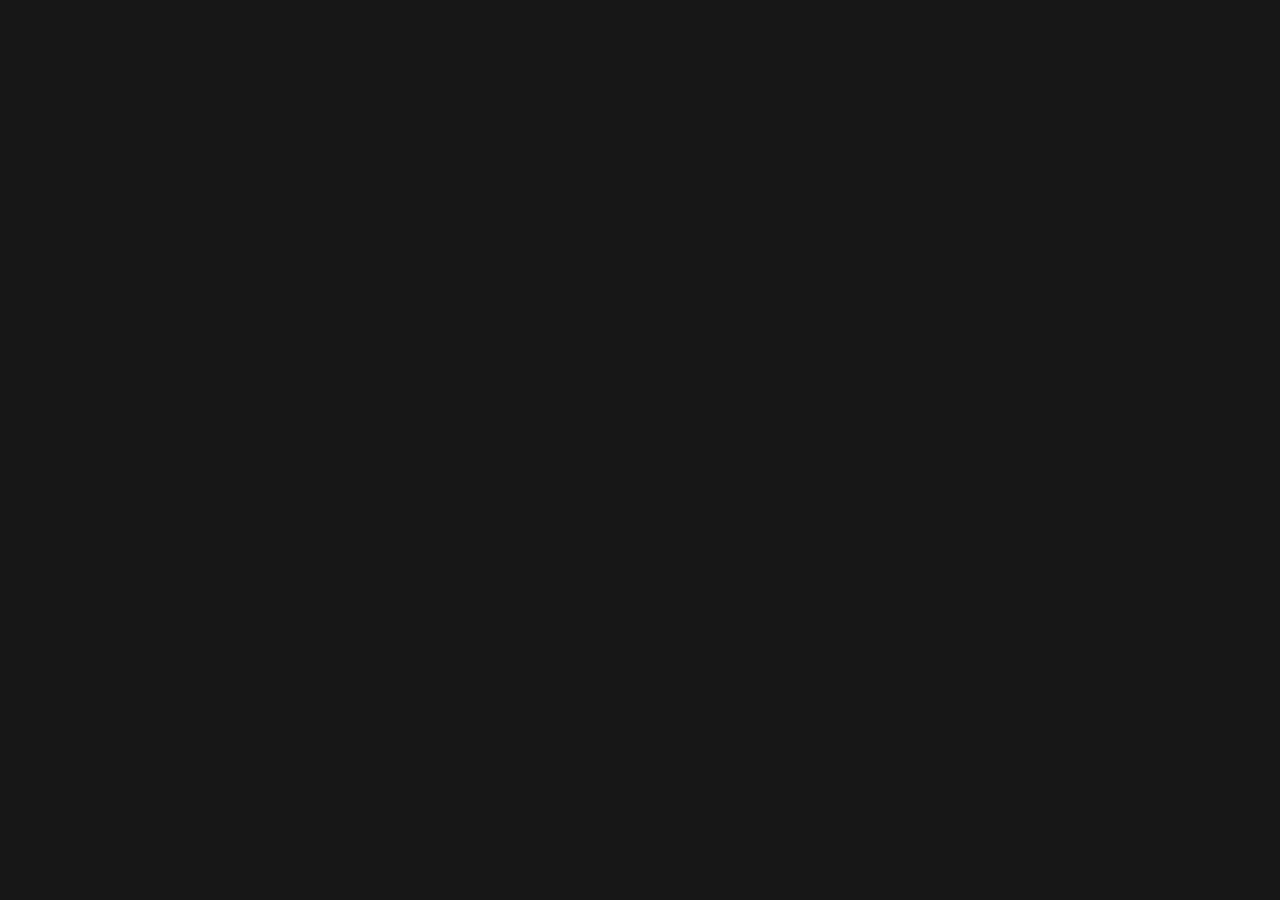
==== Ejercicio1/index.html @ 71c6f37f "Inicializacion del proyecto - Agregando el archivo icono de la pagina" ====
<!DOCTYPE html>
<html lang="en">
<head>
    <meta charset="UTF-8">
    <meta http-equiv="X-UA-Compatible" content="IE=edge">
    <meta name="viewport" content="width=device-width, initial-scale=1.0">
    <link rel="stylesheet" href="styles.css">
    <title>Leonardo-Pagina1</title>
</head>
<body>
    
</body>
</html>
---- Ejercicio1/styles.css ----
* {
    padding: 0;
    margin: 0;
}

body {
    background-color: #171717;
}
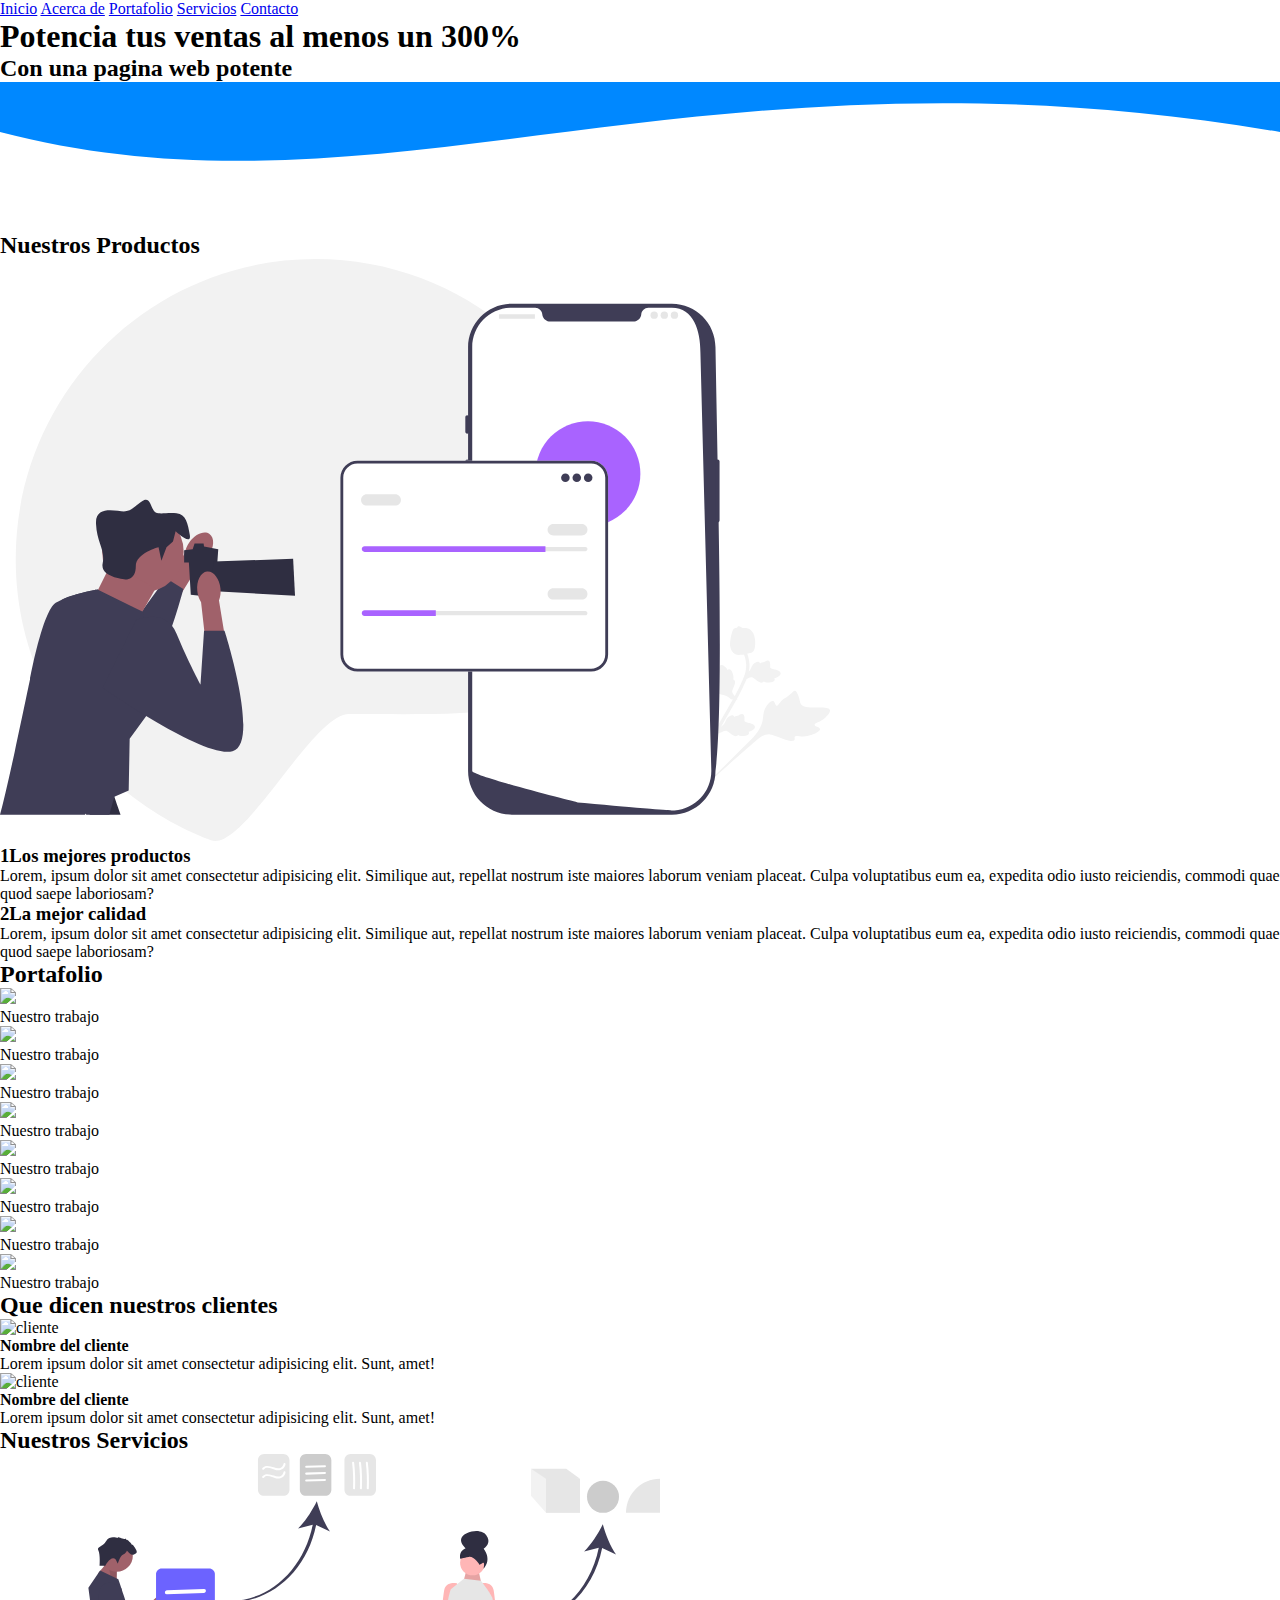
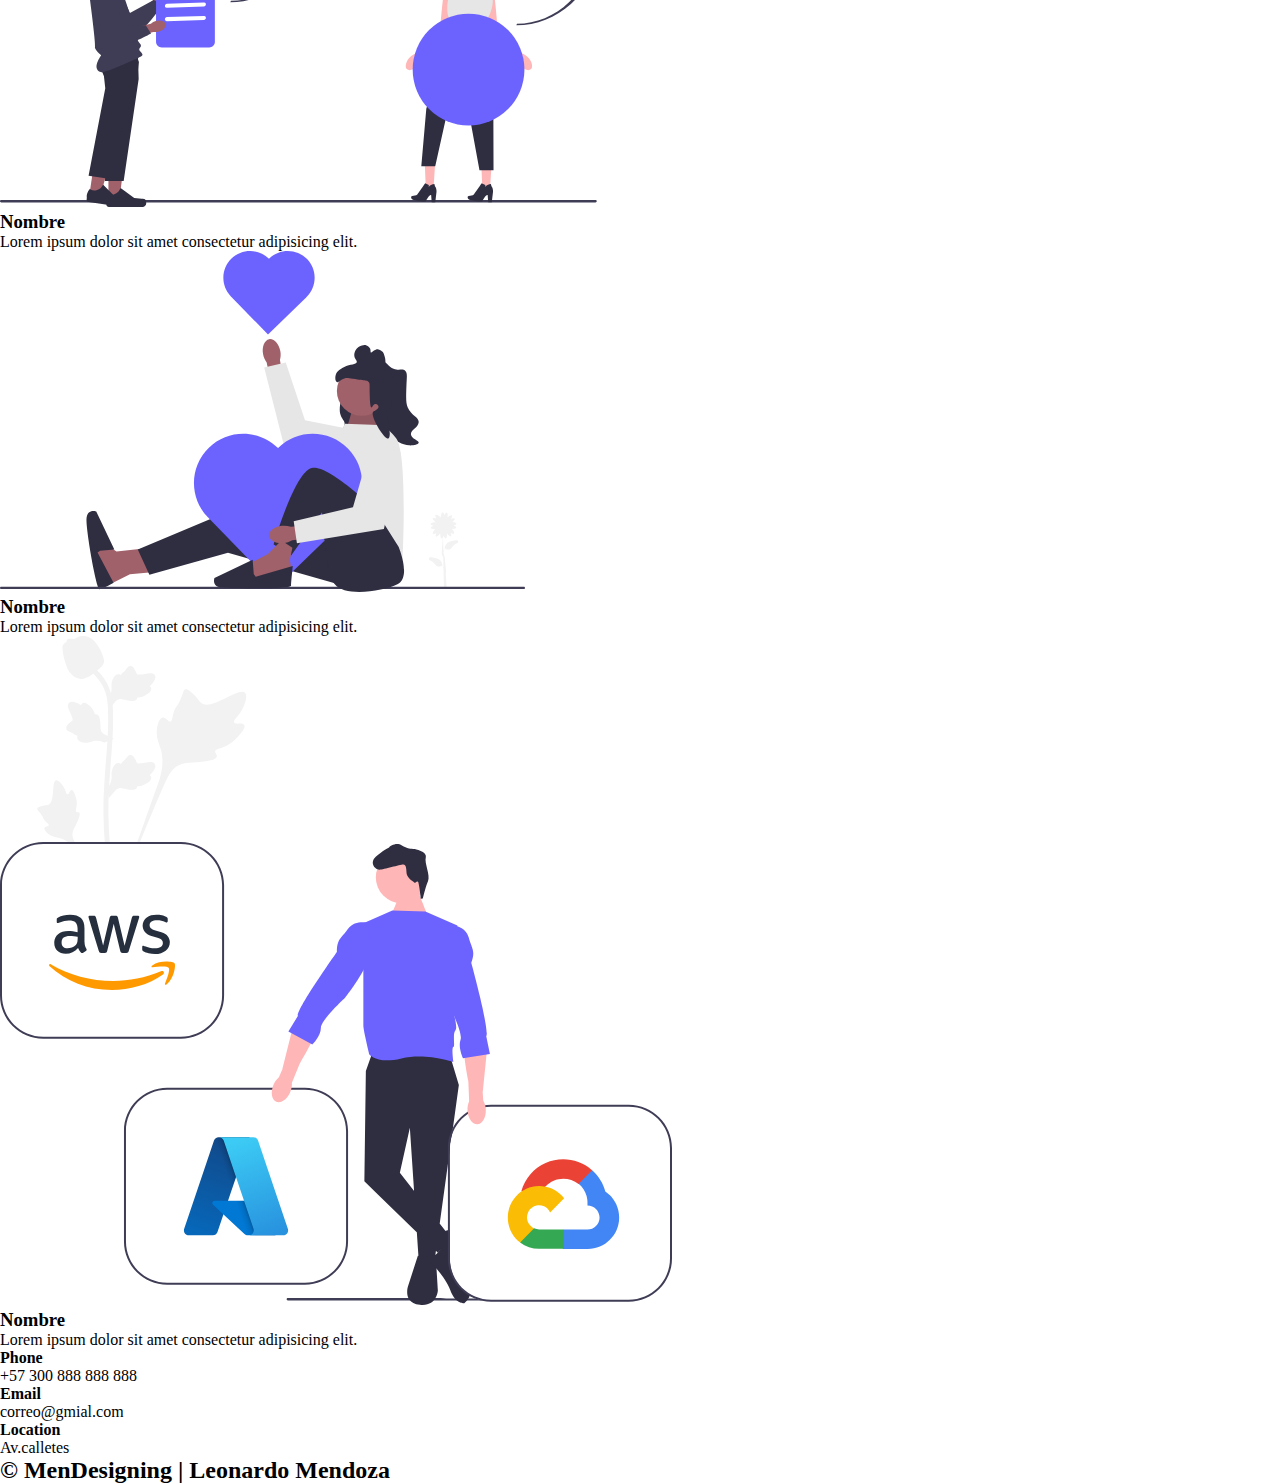
==== commit fdd57141: "Terminado 1 de el html" ====
--- a/Ejercicio1/index.html
+++ b/Ejercicio1/index.html
@@ -1,13 +1,208 @@
 <!DOCTYPE html>
-<html lang="en">
+<html lang="es">
+
 <head>
     <meta charset="UTF-8">
     <meta http-equiv="X-UA-Compatible" content="IE=edge">
     <meta name="viewport" content="width=device-width, initial-scale=1.0">
+    <script src="https://kit.fontawesome.com/8139b6debe.js" crossorigin="anonymous"></script>
+    <link rel="shortcut icon" href="iconoPagina.ico" type="image/x-icon">
     <link rel="stylesheet" href="styles.css">
     <title>Leonardo-Pagina1</title>
 </head>
+
 <body>
-    
+
+    <header>
+
+        <nav class="navbar">
+            <a href="#">Inicio</a>
+            <a href="#">Acerca de</a>
+            <a href="#">Portafolio</a>
+            <a href="#">Servicios</a>
+            <a href="#">Contacto</a>
+        </nav>
+
+        <section class="textos-header">
+            <h1>Potencia tus ventas al menos un 300%</h1>
+            <h2>Con una pagina web potente</h2>
+        </section>
+
+        <div style="height: 150px; overflow: hidden;"><svg viewBox="0 0 500 150" preserveAspectRatio="none"
+                style="height: 100%; width: 100%;">
+                <path d="M0.00,49.98 C149.99,150.00 271.49,-49.98 500.00,49.98 L500.00,0.00 L0.00,0.00 Z"
+                    style="stroke: none; fill: #08f;"></path>
+            </svg></div>
+
+    </header>
+
+    <main>
+
+        <section class="contenedor sobre-nosotros">
+
+            <h2 class="titulo">Nuestros Productos</h2>
+
+            <div class="sobre-nosotros">
+                <img class="imagen-about-us" src="img/aboutus1.svg" alt="About us">
+
+                <div class="contenido-textos">
+                    <h3><span>1</span>Los mejores productos</h3>
+                    <p>Lorem, ipsum dolor sit amet consectetur adipisicing elit. Similique aut, repellat nostrum iste
+                        maiores laborum veniam placeat. Culpa voluptatibus eum ea, expedita odio iusto reiciendis,
+                        commodi quae quod saepe laboriosam?</p>
+
+                    <h3><span>2</span>La mejor calidad</h3>
+                    <p>Lorem, ipsum dolor sit amet consectetur adipisicing elit. Similique aut, repellat nostrum iste
+                        maiores laborum veniam placeat. Culpa voluptatibus eum ea, expedita odio iusto reiciendis,
+                        commodi quae quod saepe laboriosam?</p>
+                </div>
+            </div>
+
+        </section>
+
+        <section class="portafolio">
+            <div class="contenedor">
+                <h2 class="titulo">Portafolio</h2>
+                <div class="galeria-port">
+                    <img src="https://loremflickr.com/300/200/web?random=8" />
+                    <div class="hover-galeria">
+                        <i class="fa-duotone fa-radar"></i>
+                        <p>Nuestro trabajo</p>
+                    </div>
+                </div>
+
+                <div class="galeria-port">
+                    <img src="https://loremflickr.com/300/200/web?random=1" />
+                    <div class="hover-galeria">
+                        <i class="fa-duotone fa-radar"></i>
+                        <p>Nuestro trabajo</p>
+                    </div>
+                </div>
+
+                <div class="galeria-port">
+                    <img src="https://loremflickr.com/300/200/web?random=2" />
+                    <div class="hover-galeria">
+                        <i class="fa-duotone fa-radar"></i>
+                        <p>Nuestro trabajo</p>
+                    </div>
+                </div>
+
+                <div class="galeria-port">
+                    <img src="https://loremflickr.com/300/200/web?random=3" />
+                    <div class="hover-galeria">
+                        <i class="fa-duotone fa-radar"></i>
+                        <p>Nuestro trabajo</p>
+                    </div>
+                </div>
+
+                <div class="galeria-port">
+                    <img src="https://loremflickr.com/300/200/web?random=4" />
+                    <div class="hover-galeria">
+                        <i class="fa-duotone fa-radar"></i>
+                        <p>Nuestro trabajo</p>
+                    </div>
+                </div>
+
+                <div class="galeria-port">
+                    <img src="https://loremflickr.com/300/200/web?random=5" />
+                    <div class="hover-galeria">
+                        <i class="fa-duotone fa-radar"></i>
+                        <p>Nuestro trabajo</p>
+                    </div>
+                </div>
+
+                <div class="galeria-port">
+                    <img src="https://loremflickr.com/300/200/web?random=6" />
+                    <div class="hover-galeria">
+                        <i class="fa-duotone fa-radar"></i>
+                        <p>Nuestro trabajo</p>
+                    </div>
+                </div>
+
+                <div class="galeria-port">
+                    <img src="https://loremflickr.com/300/200/web?random=7" />
+                    <div class="hover-galeria">
+                        <i class="fa-duotone fa-radar"></i>
+                        <p>Nuestro trabajo</p>
+                    </div>
+
+                </div>
+            </div>
+        </section>
+
+        <section class="contenedor clientes">
+            <h2 class="titulo">Que dicen nuestros clientes</h2>
+            <div class="card">
+                <img src="https://loremflickr.com/150/150/female-face?random=1?lock=1" alt="cliente">
+                <div class="contenido-texto">
+                    <h4>Nombre del cliente</h4>
+                    <p>Lorem ipsum dolor sit amet consectetur adipisicing elit. Sunt, amet!</p>
+                </div>
+            </div>
+
+            <div class="card">
+                <img src="https://loremflickr.com/150/150/female-face?random=2?lock=2" alt="cliente">
+                <div class="contenido-texto">
+                    <h4>Nombre del cliente</h4>
+                    <p>Lorem ipsum dolor sit amet consectetur adipisicing elit. Sunt, amet!</p>
+                </div>
+            </div>
+        </section>
+
+        <section class="about-services">
+            <div class="contenedor">
+
+                <h2 class="titulo">Nuestros Servicios</h2>
+                <div class="servicio-cont">
+                    <div class="servicio ind">
+                        <img src="img/service1.svg" alt="Servicios">
+                        <h3>Nombre</h3>
+                        <p>Lorem ipsum dolor sit amet consectetur adipisicing elit.</p>
+                    </div>
+                </div>
+
+                <div class="servicio-cont">
+                    <div class="servicio ind">
+                        <img src="img/service2.svg" alt="Servicios">
+                        <h3>Nombre</h3>
+                        <p>Lorem ipsum dolor sit amet consectetur adipisicing elit.</p>
+                    </div>
+                </div>
+
+                <div class="servicio-cont">
+                    <div class="servicio ind">
+                        <img src="img/service3.svg" alt="Servicios">
+                        <h3>Nombre</h3>
+                        <p>Lorem ipsum dolor sit amet consectetur adipisicing elit.</p>
+                    </div>
+                </div>
+
+            </div>
+        </section>
+
+    </main>
+
+    <footer>
+        <div class="contenedor-footer">
+            <div class="content foo">
+                <h4>Phone</h4>
+                <p>+57 300 888 888 888</p>
+            </div>
+
+            <div class="content foo">
+                <h4>Email</h4>
+                <p>correo@gmial.com</p>
+            </div>
+
+            <div class="content foo">
+                <h4>Location</h4>
+                <p>Av.calletes</p>
+            </div>
+
+        </div>
+        <h2 class="titulo-final">&copy; MenDesigning | Leonardo Mendoza</h2>
+    </footer>
+
 </body>
+
 </html>--- a/Ejercicio1/styles.css
+++ b/Ejercicio1/styles.css
@@ -1,8 +1,4 @@
 * {
     padding: 0;
     margin: 0;
-}
-
-body {
-    background-color: #171717;
 }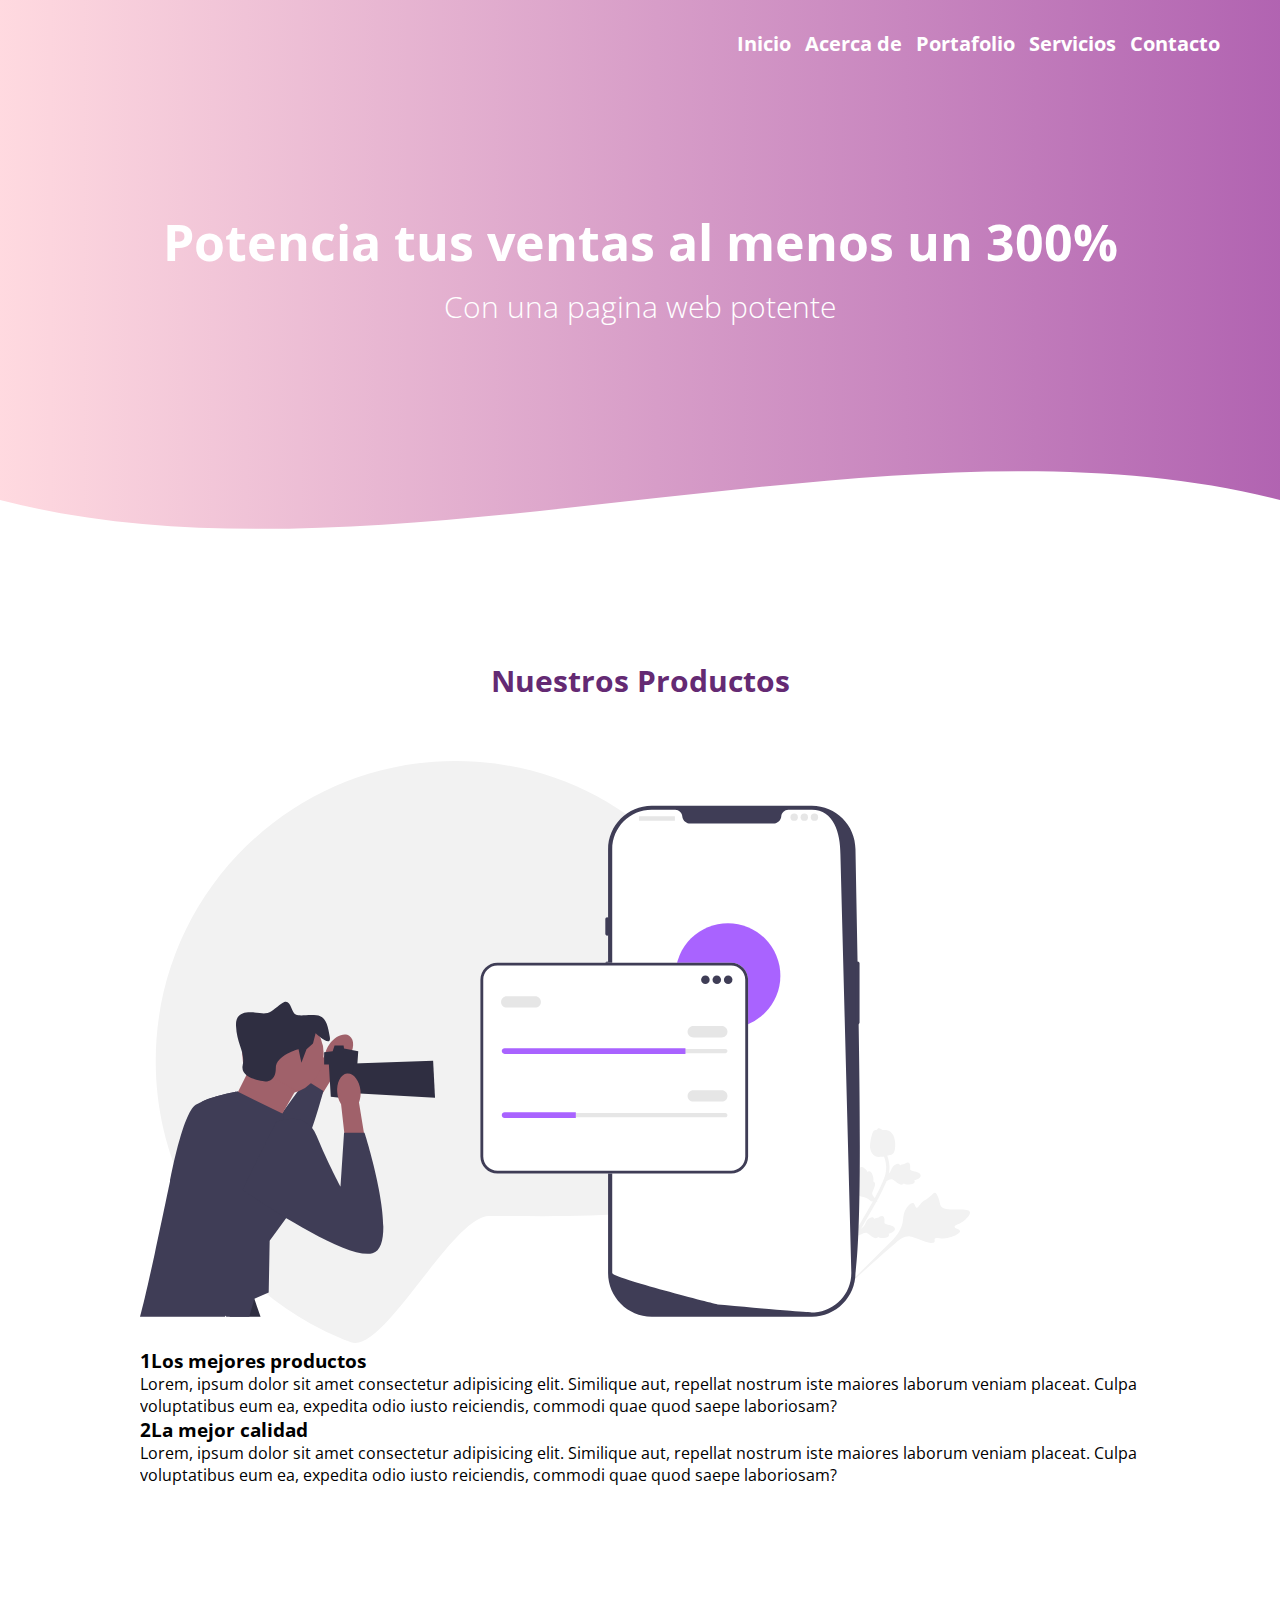
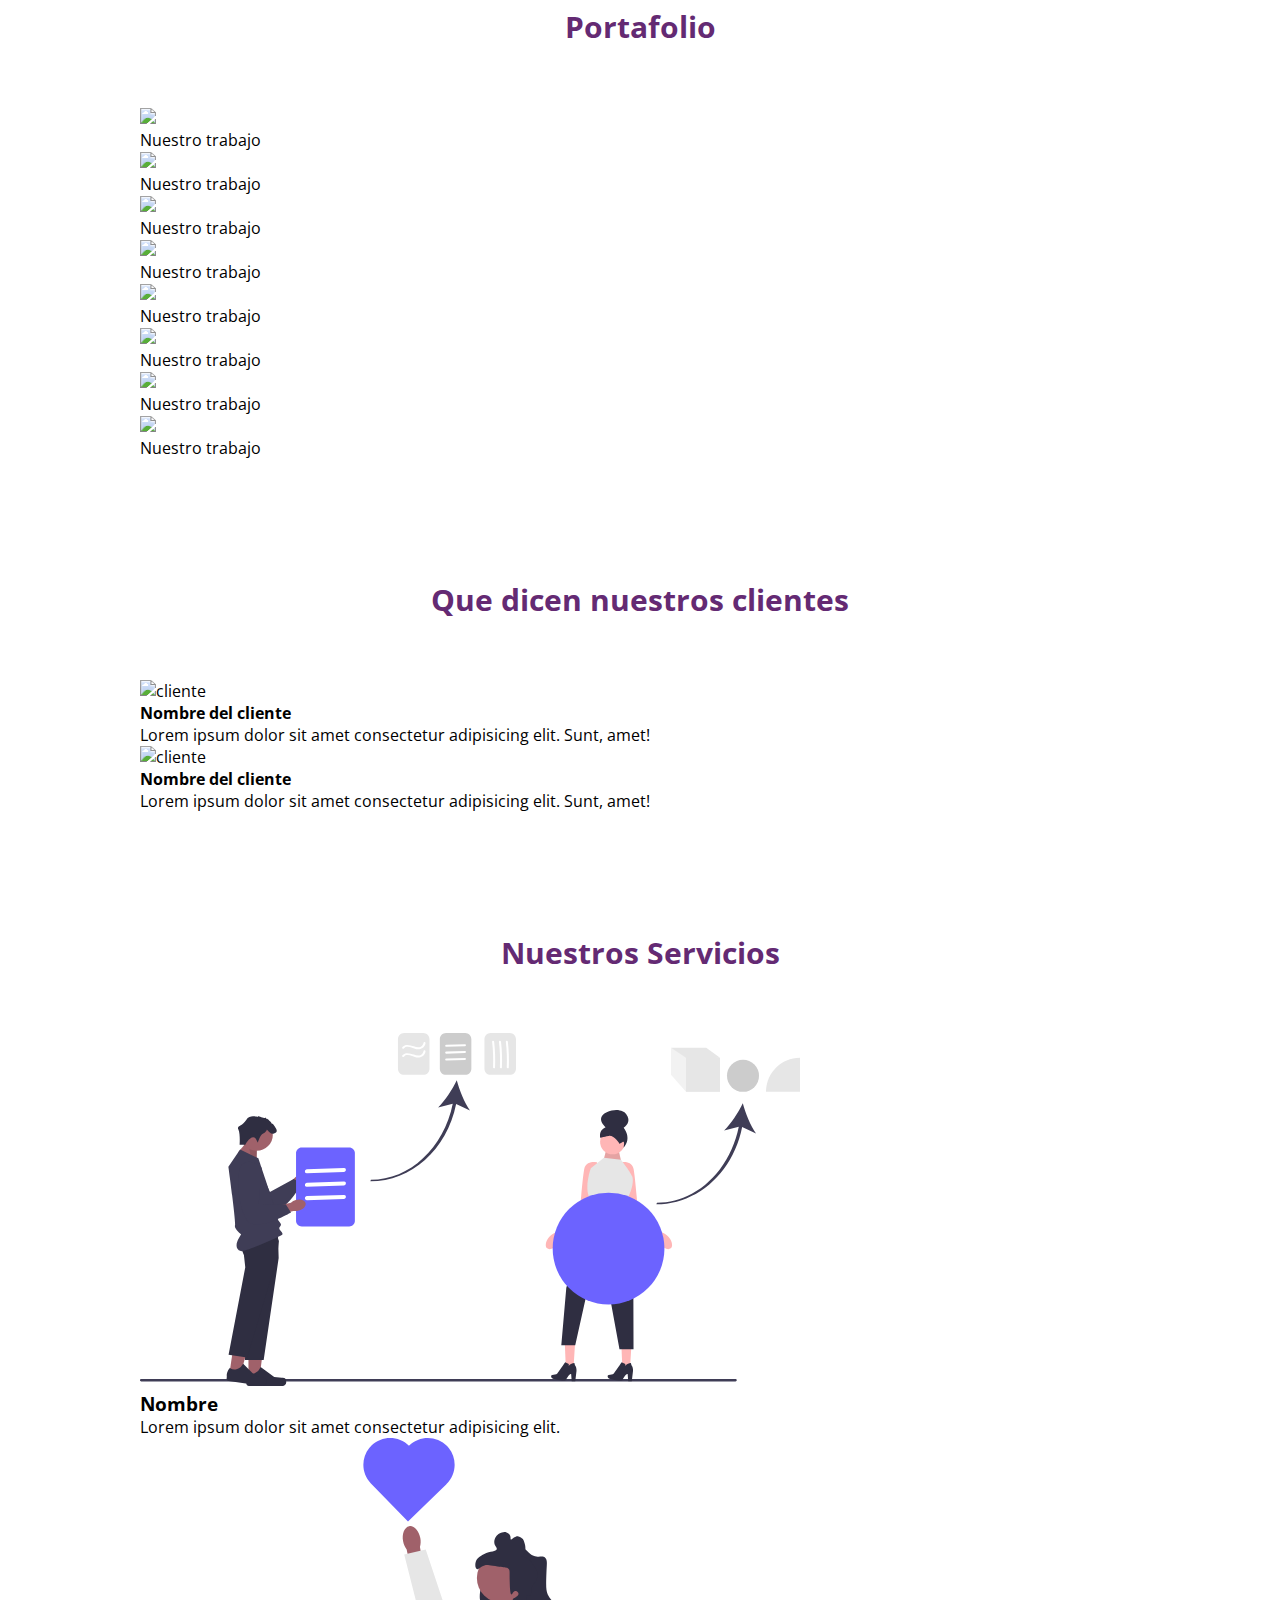
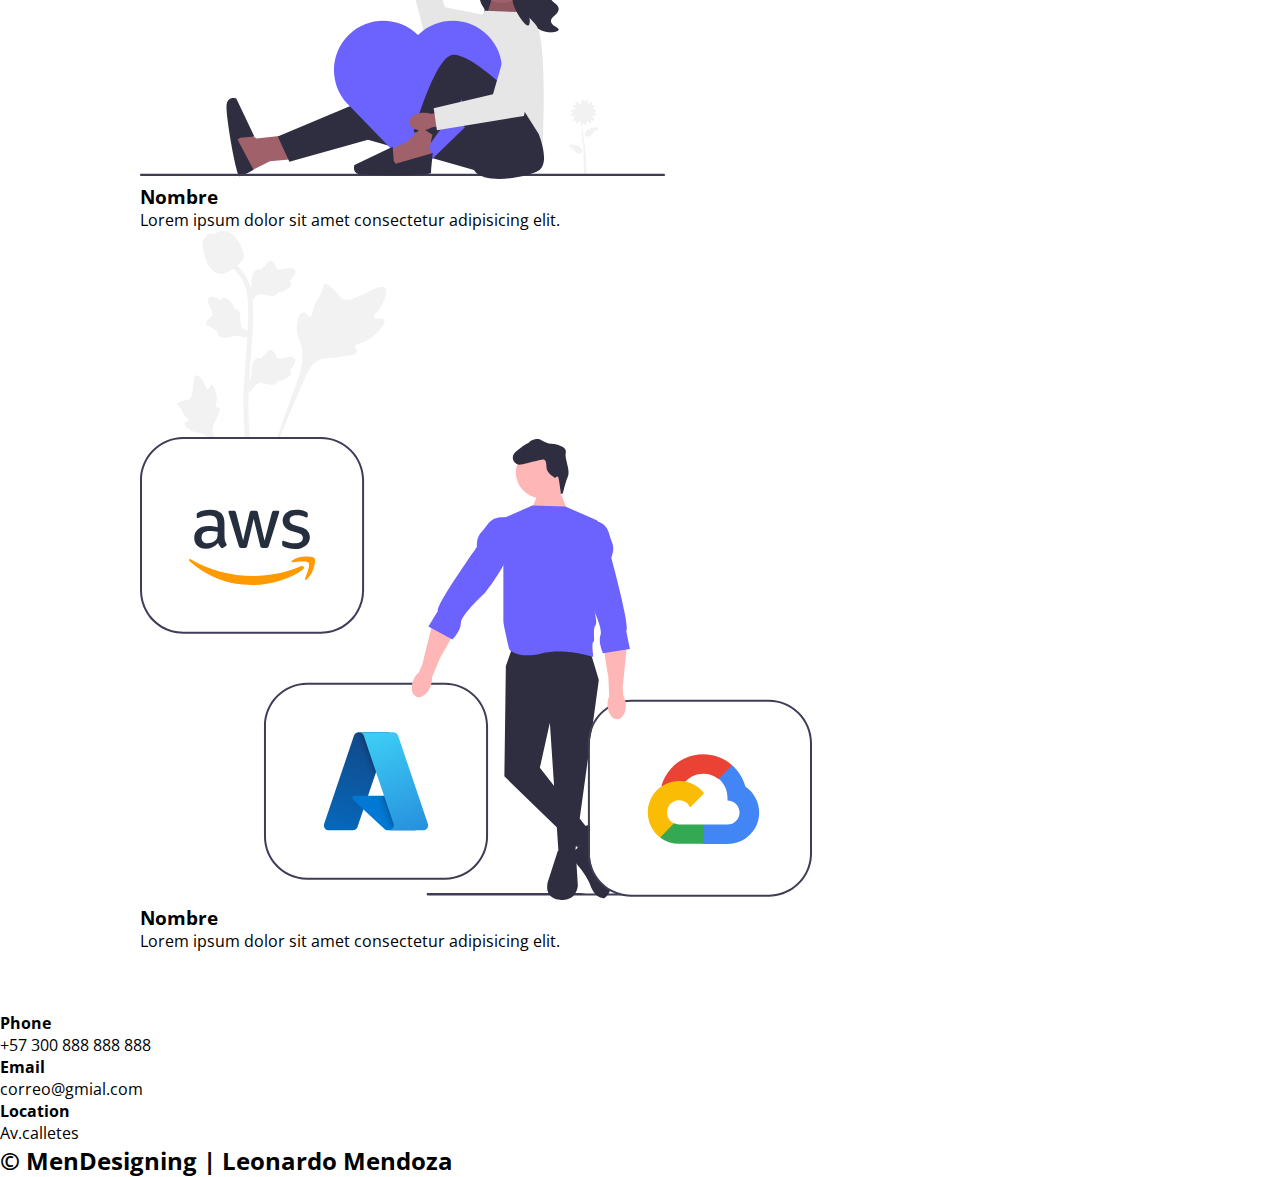
==== commit fe82058a: "Header con css terminado" ====
--- a/Ejercicio1/index.html
+++ b/Ejercicio1/index.html
@@ -5,6 +5,9 @@
     <meta charset="UTF-8">
     <meta http-equiv="X-UA-Compatible" content="IE=edge">
     <meta name="viewport" content="width=device-width, initial-scale=1.0">
+    <link rel="preconnect" href="https://fonts.googleapis.com">
+    <link rel="preconnect" href="https://fonts.gstatic.com" crossorigin>
+    <link href="https://fonts.googleapis.com/css2?family=Open+Sans:wght@300&display=swap" rel="stylesheet">
     <script src="https://kit.fontawesome.com/8139b6debe.js" crossorigin="anonymous"></script>
     <link rel="shortcut icon" href="iconoPagina.ico" type="image/x-icon">
     <link rel="stylesheet" href="styles.css">
@@ -28,11 +31,7 @@
             <h2>Con una pagina web potente</h2>
         </section>
 
-        <div style="height: 150px; overflow: hidden;"><svg viewBox="0 0 500 150" preserveAspectRatio="none"
-                style="height: 100%; width: 100%;">
-                <path d="M0.00,49.98 C149.99,150.00 271.49,-49.98 500.00,49.98 L500.00,0.00 L0.00,0.00 Z"
-                    style="stroke: none; fill: #08f;"></path>
-            </svg></div>
+        <div class="wave" style="height: 150px; overflow: hidden;" ><svg viewBox="0 0 500 150" preserveAspectRatio="none" style="height: 100%; width: 100%;"><path d="M0.00,49.98 C149.99,150.00 349.20,-49.98 500.00,49.98 L500.00,150.00 L0.00,150.00 Z" style="stroke: none; fill: #fff;"></path></svg></div>
 
     </header>
 
--- a/Ejercicio1/styles.css
+++ b/Ejercicio1/styles.css
@@ -1,4 +1,90 @@
 * {
     padding: 0;
     margin: 0;
+    box-sizing: border-box;
+}
+
+body {
+    font-family: 'open sans'
+}
+
+.contenedor {
+    padding: 60px 0;
+    width: 90%;
+    max-width: 1000px;
+    margin: auto;
+    overflow: hidden;
+
+}
+
+.titulo {
+    color: #642a73;
+    font-size: 30px;
+    text-align: center;
+    margin-bottom: 60px;
+}
+
+/* ------------------  Header -------------- */
+
+header {
+    width: 100%;
+    height: 600px;
+    background: #800080;
+    /* fallback for old browsers */
+    background: -webkit-linear-gradient(to right, hsla(350, 100%, 88%, 0.61), hsla(300, 100%, 25%, 0.61)), url(https://loremflickr.com/1920/1080/woman) no-repeat center;
+    /* Chrome 10-25, Safari 5.1-6 */
+    background: linear-gradient(to right, hsla(350, 100%, 88%, 0.61), hsla(300, 100%, 25%, 0.61)), url(https://loremflickr.com/1920/1080/woman);
+    /* W3C, IE 10+/ Edge, Firefox 16+, Chrome 26+, Opera 12+, Safari 7+ */
+    background-size: cover;
+    background-attachment: fixed;
+    position: relative;
+}
+
+.navbar {
+    text-align: right;
+    padding: 30px 50px 0 0;
+}
+
+.navbar > a {
+    color: white;
+    font-weight: 300;
+    text-decoration: none;
+    margin-right: 10px;
+    font-size: 20px;
+    /* Letra mas gruesa */
+    font-weight: 700;
+}
+
+.navbar > a:hover {
+    border-bottom: 3px solid #fff;
+    padding-bottom: 5px;
+}
+
+.textos-header {
+    display: flex;
+    height: 430px;
+    width: 100%;
+    align-items: center;
+    justify-content: center;
+    flex-direction: column;
+    text-align: center;
+}
+
+.textos-header h1 {
+    color: white;
+    font-size: 50px;
+    margin-bottom: 10px;
+}
+
+.textos-header h2 {
+    color: white;
+    font-size: 30px;
+    font-weight: 300;
+    margin-bottom: 10px;
+}
+
+.wave {
+    position: absolute;
+    bottom: 0;
+    width: 100%;
 }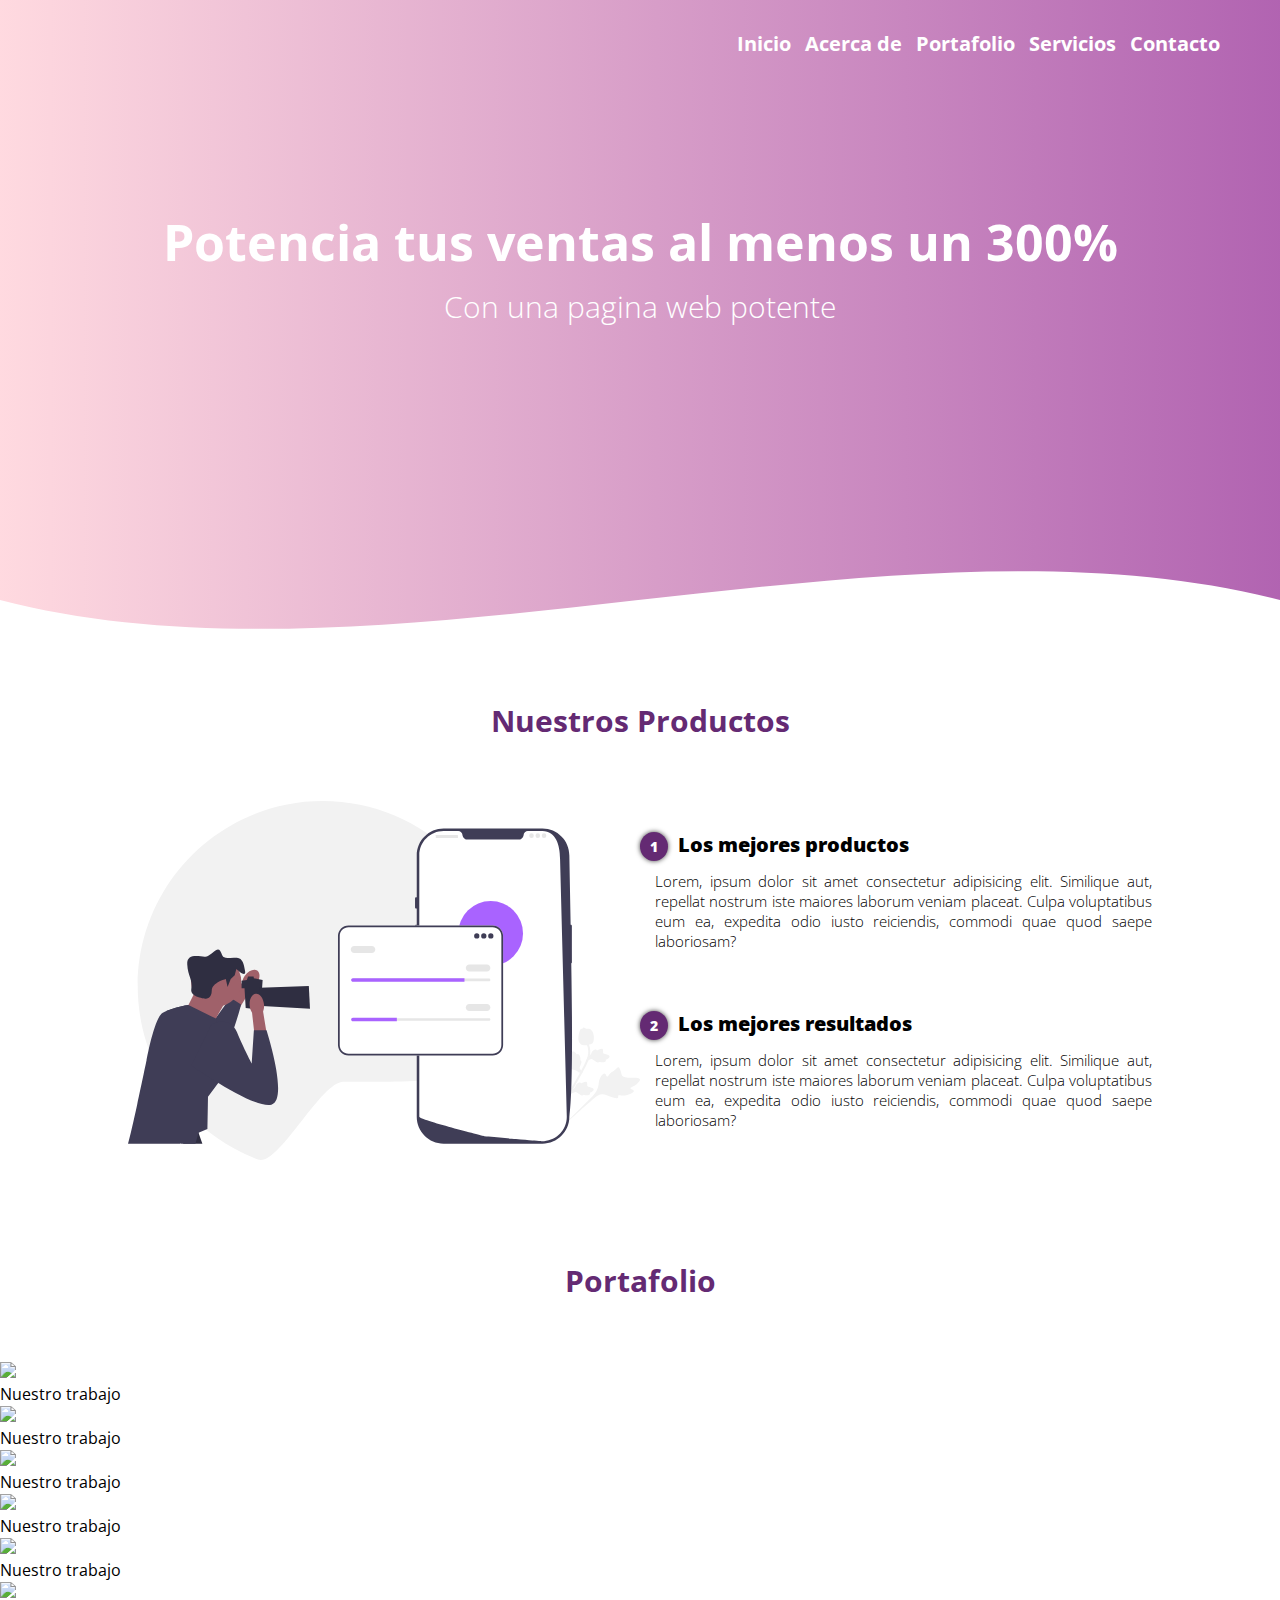
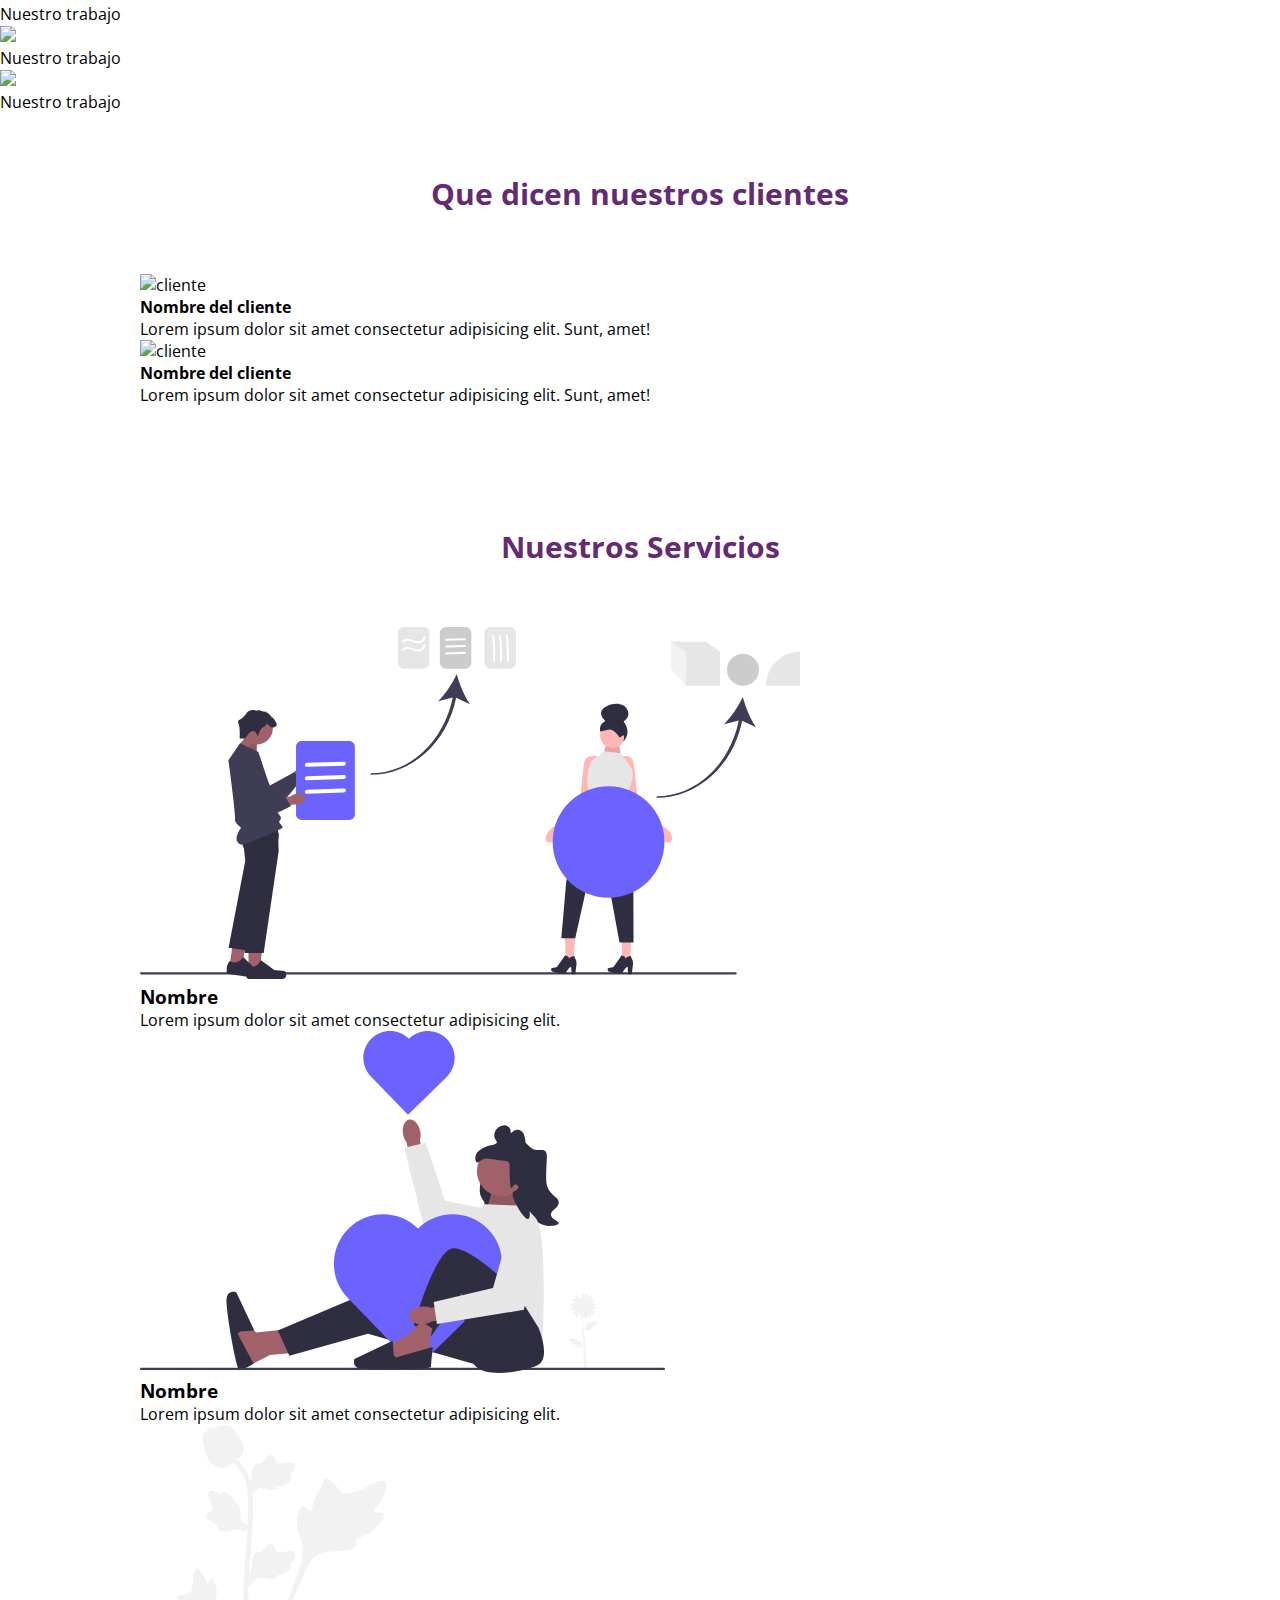
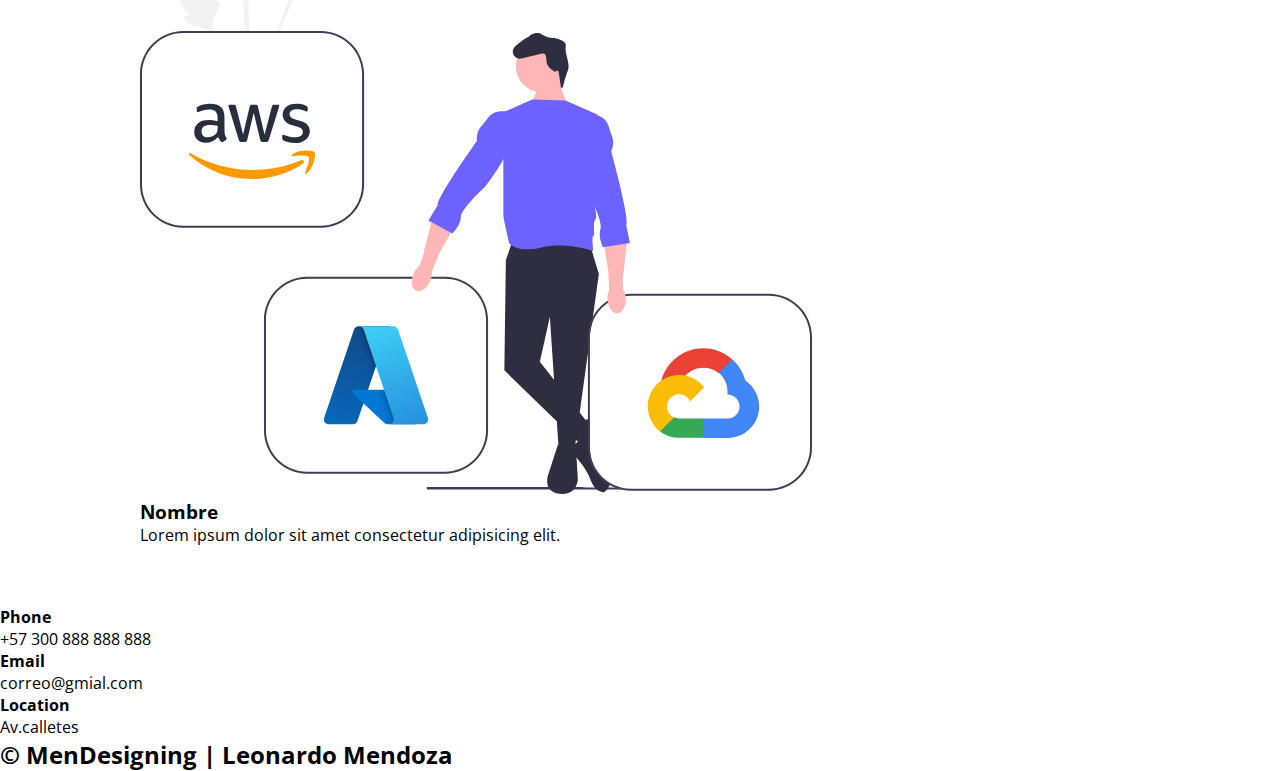
==== commit bde54e93: "Terminado la parte de sobre nosotros" ====
--- a/Ejercicio1/index.html
+++ b/Ejercicio1/index.html
@@ -37,7 +37,7 @@
 
     <main>
 
-        <section class="contenedor sobre-nosotros">
+        <section class="contenedor-sobre-nosotros">
 
             <h2 class="titulo">Nuestros Productos</h2>
 
@@ -45,23 +45,29 @@
                 <img class="imagen-about-us" src="img/aboutus1.svg" alt="About us">
 
                 <div class="contenido-textos">
-                    <h3><span>1</span>Los mejores productos</h3>
-                    <p>Lorem, ipsum dolor sit amet consectetur adipisicing elit. Similique aut, repellat nostrum iste
-                        maiores laborum veniam placeat. Culpa voluptatibus eum ea, expedita odio iusto reiciendis,
-                        commodi quae quod saepe laboriosam?</p>
-
-                    <h3><span>2</span>La mejor calidad</h3>
-                    <p>Lorem, ipsum dolor sit amet consectetur adipisicing elit. Similique aut, repellat nostrum iste
-                        maiores laborum veniam placeat. Culpa voluptatibus eum ea, expedita odio iusto reiciendis,
-                        commodi quae quod saepe laboriosam?</p>
+                    <div class="textos">
+                        <h3><span>1</span>Los mejores productos</h3>
+                        <p>Lorem, ipsum dolor sit amet consectetur adipisicing elit. Similique aut, repellat nostrum iste
+                            maiores laborum veniam placeat. Culpa voluptatibus eum ea, expedita odio iusto reiciendis,
+                            commodi quae quod saepe laboriosam?</p>
+                    </div>
+
+                    <div class="textos">
+                        <h3><span>2</span>Los mejores resultados</h3>
+                        <p>Lorem, ipsum dolor sit amet consectetur adipisicing elit. Similique aut, repellat nostrum iste
+                            maiores laborum veniam placeat. Culpa voluptatibus eum ea, expedita odio iusto reiciendis,
+                            commodi quae quod saepe laboriosam?</p>
+                    </div>
+
                 </div>
             </div>
 
         </section>
 
         <section class="portafolio">
-            <div class="contenedor">
-                <h2 class="titulo">Portafolio</h2>
+            <h2 class="titulo">Portafolio</h2>
+            <div class="contenedor-portafolio">
+                
                 <div class="galeria-port">
                     <img src="https://loremflickr.com/300/200/web?random=8" />
                     <div class="hover-galeria">
--- a/Ejercicio1/styles.css
+++ b/Ejercicio1/styles.css
@@ -28,7 +28,7 @@
 
 header {
     width: 100%;
-    height: 600px;
+    height: 700px;
     background: #800080;
     /* fallback for old browsers */
     background: -webkit-linear-gradient(to right, hsla(350, 100%, 88%, 0.61), hsla(300, 100%, 25%, 0.61)), url(https://loremflickr.com/1920/1080/woman) no-repeat center;
@@ -87,4 +87,51 @@
     position: absolute;
     bottom: 0;
     width: 100%;
+}
+
+.contenedor-sobre-nosotros {
+    width: 80%;
+    margin: 0 auto;
+    margin-bottom: 100px;
+}
+
+.sobre-nosotros {
+    display: flex;
+    justify-content: space-evenly;
+}
+
+.imagen-about-us {
+    width: 50%;
+    height: auto;
+}
+
+.contenido-textos {
+    display: flex;
+    flex-direction: column;
+    justify-content: space-around;
+}
+
+.contenido-textos h3 {
+    font-size: 20px;
+    font-weight: 900;
+    margin-bottom: 10px;
+}
+
+.textos p{
+    font-size: 15px;
+    font-weight: 300;
+    margin-left: 15px;
+    text-align: justify;
+}
+
+.contenido-textos span {
+    background-color: #642a73;
+    color: white;
+    padding: 5px 10px;
+    border-radius: 50%;
+    margin-right: 10px;
+    text-align: center;
+    font-size: 14px;
+    display: inline-block;
+    box-shadow: 0px 0px 5px 0px rgba(0, 0, 0, 0.75);
 }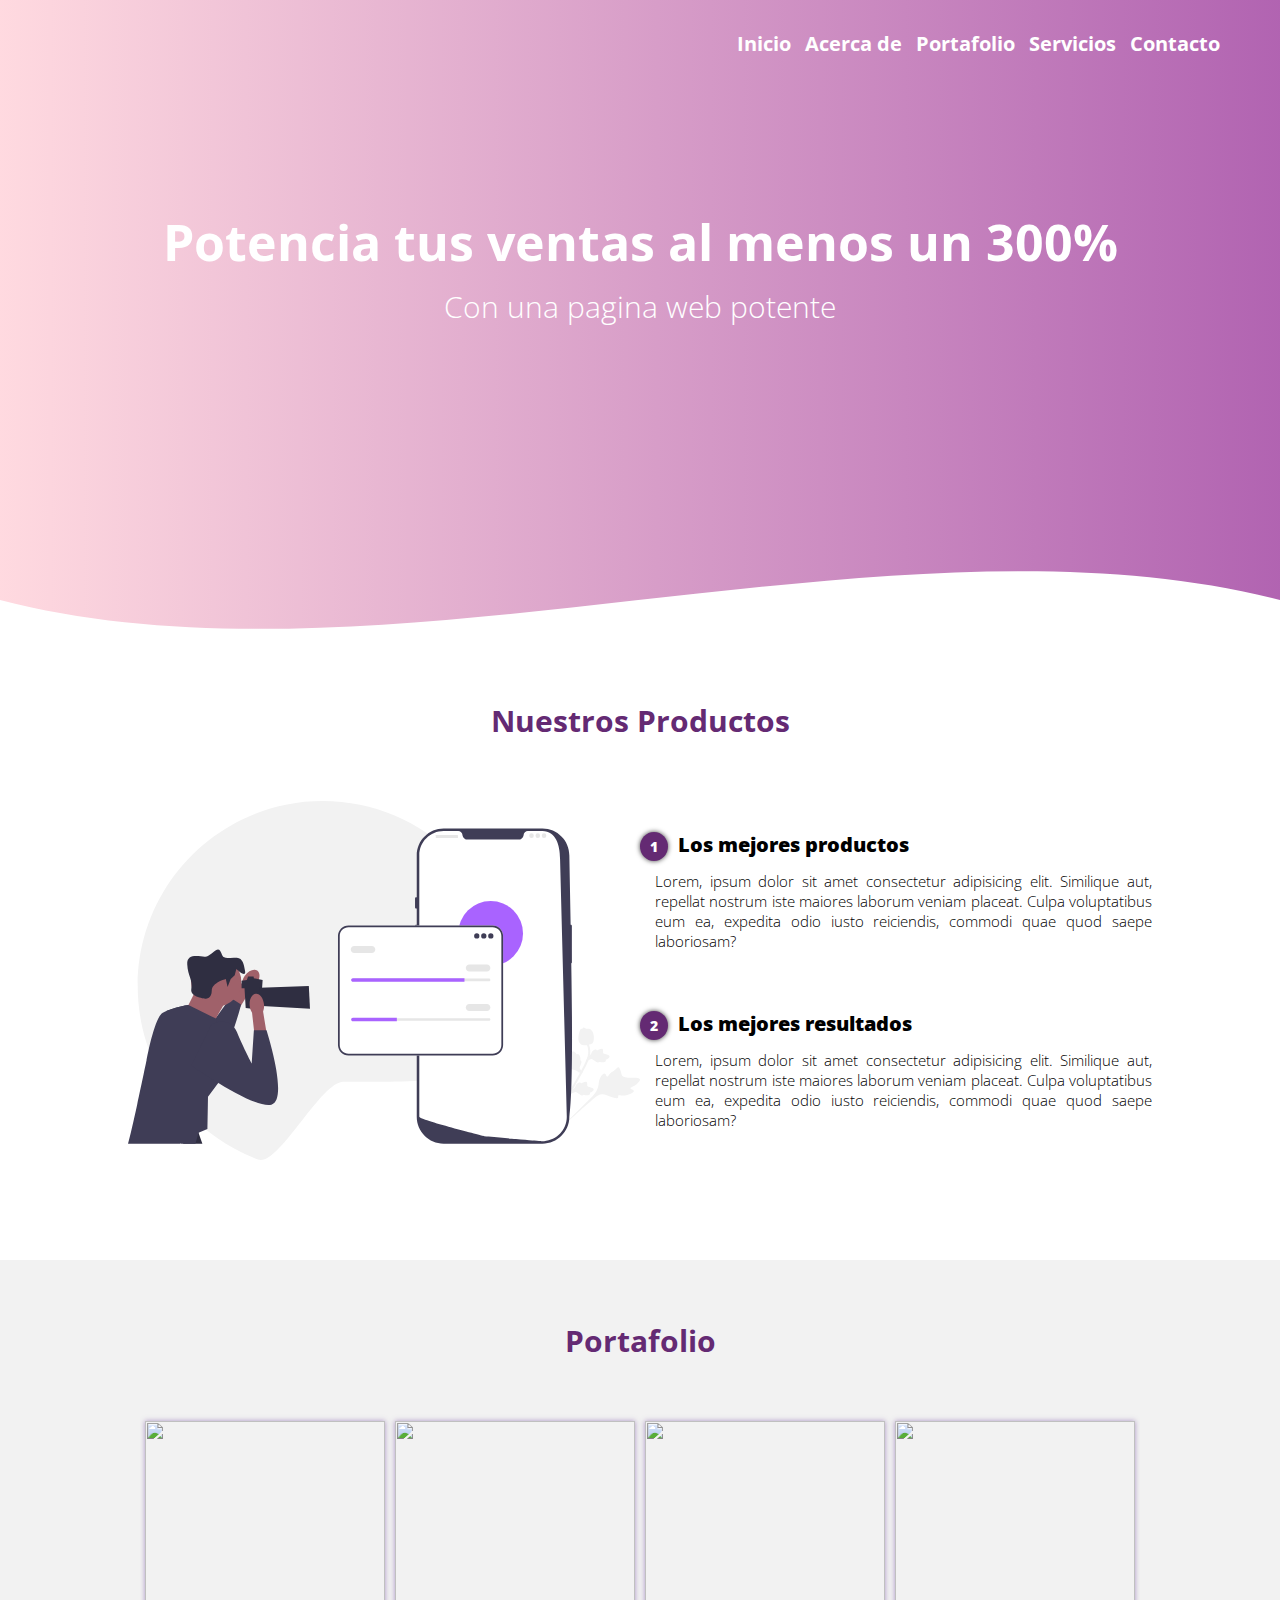
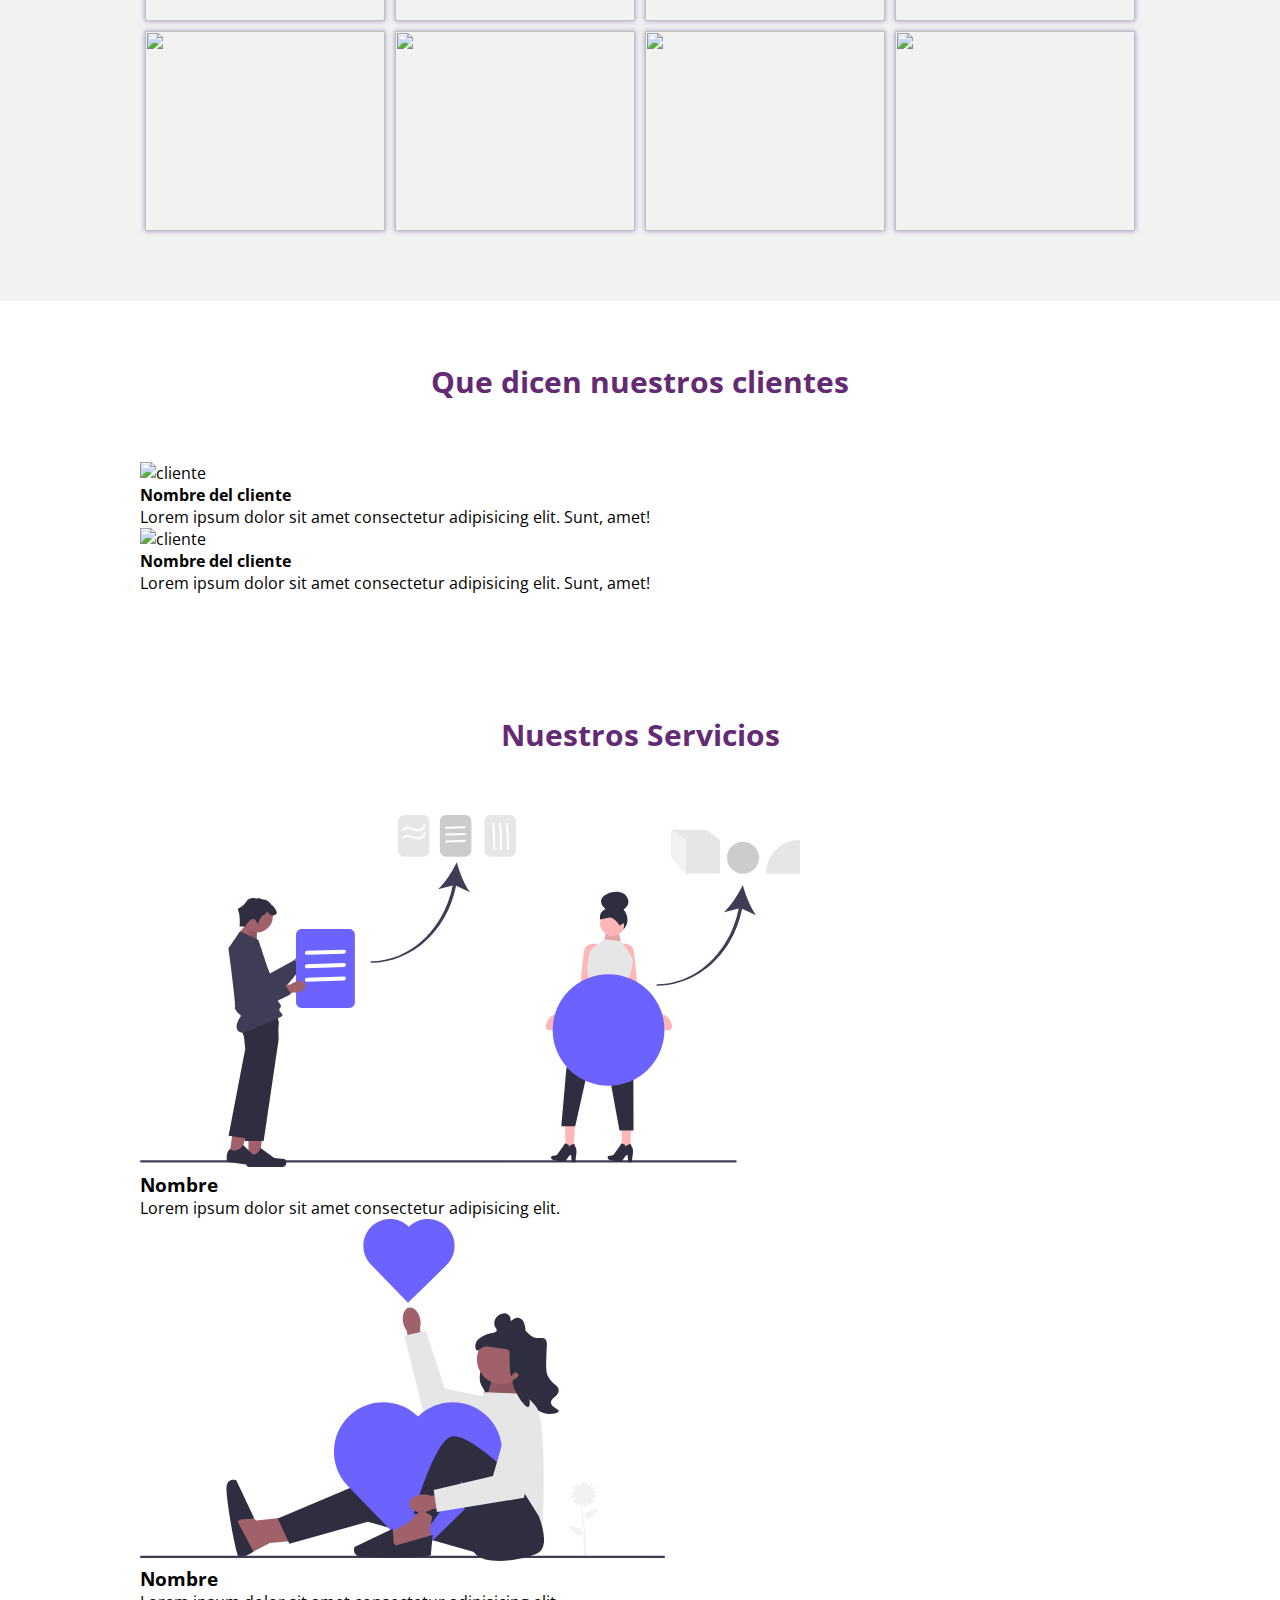
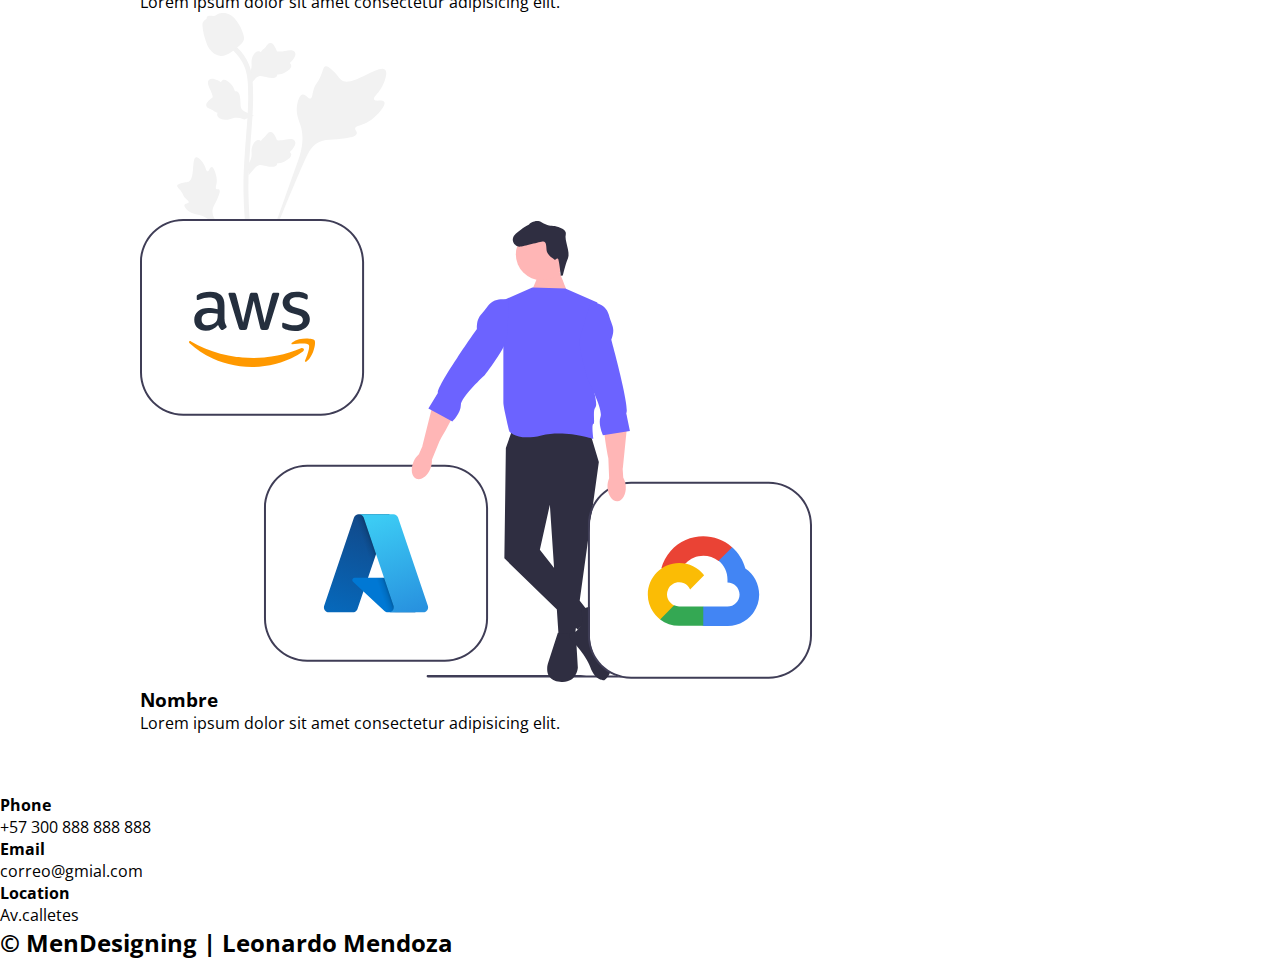
==== commit 1bb31b40: "Portafolio terminado, falta configurar el hover" ====
--- a/Ejercicio1/index.html
+++ b/Ejercicio1/index.html
@@ -31,7 +31,11 @@
             <h2>Con una pagina web potente</h2>
         </section>
 
-        <div class="wave" style="height: 150px; overflow: hidden;" ><svg viewBox="0 0 500 150" preserveAspectRatio="none" style="height: 100%; width: 100%;"><path d="M0.00,49.98 C149.99,150.00 349.20,-49.98 500.00,49.98 L500.00,150.00 L0.00,150.00 Z" style="stroke: none; fill: #fff;"></path></svg></div>
+        <div class="wave" style="height: 150px; overflow: hidden;"><svg viewBox="0 0 500 150" preserveAspectRatio="none"
+                style="height: 100%; width: 100%;">
+                <path d="M0.00,49.98 C149.99,150.00 349.20,-49.98 500.00,49.98 L500.00,150.00 L0.00,150.00 Z"
+                    style="stroke: none; fill: #fff;"></path>
+            </svg></div>
 
     </header>
 
@@ -47,14 +51,16 @@
                 <div class="contenido-textos">
                     <div class="textos">
                         <h3><span>1</span>Los mejores productos</h3>
-                        <p>Lorem, ipsum dolor sit amet consectetur adipisicing elit. Similique aut, repellat nostrum iste
+                        <p>Lorem, ipsum dolor sit amet consectetur adipisicing elit. Similique aut, repellat nostrum
+                            iste
                             maiores laborum veniam placeat. Culpa voluptatibus eum ea, expedita odio iusto reiciendis,
                             commodi quae quod saepe laboriosam?</p>
                     </div>
 
                     <div class="textos">
                         <h3><span>2</span>Los mejores resultados</h3>
-                        <p>Lorem, ipsum dolor sit amet consectetur adipisicing elit. Similique aut, repellat nostrum iste
+                        <p>Lorem, ipsum dolor sit amet consectetur adipisicing elit. Similique aut, repellat nostrum
+                            iste
                             maiores laborum veniam placeat. Culpa voluptatibus eum ea, expedita odio iusto reiciendis,
                             commodi quae quod saepe laboriosam?</p>
                     </div>
@@ -65,70 +71,71 @@
         </section>
 
         <section class="portafolio">
-            <h2 class="titulo">Portafolio</h2>
-            <div class="contenedor-portafolio">
-                
+            <div class="contenedor">
+                <h2 class="titulo">Portafolio</h2>
                 <div class="galeria-port">
-                    <img src="https://loremflickr.com/300/200/web?random=8" />
-                    <div class="hover-galeria">
-                        <i class="fa-duotone fa-radar"></i>
-                        <p>Nuestro trabajo</p>
-                    </div>
-                </div>
-
-                <div class="galeria-port">
-                    <img src="https://loremflickr.com/300/200/web?random=1" />
-                    <div class="hover-galeria">
-                        <i class="fa-duotone fa-radar"></i>
-                        <p>Nuestro trabajo</p>
-                    </div>
-                </div>
-
-                <div class="galeria-port">
-                    <img src="https://loremflickr.com/300/200/web?random=2" />
-                    <div class="hover-galeria">
-                        <i class="fa-duotone fa-radar"></i>
-                        <p>Nuestro trabajo</p>
-                    </div>
-                </div>
-
-                <div class="galeria-port">
-                    <img src="https://loremflickr.com/300/200/web?random=3" />
-                    <div class="hover-galeria">
-                        <i class="fa-duotone fa-radar"></i>
-                        <p>Nuestro trabajo</p>
-                    </div>
-                </div>
-
-                <div class="galeria-port">
-                    <img src="https://loremflickr.com/300/200/web?random=4" />
-                    <div class="hover-galeria">
-                        <i class="fa-duotone fa-radar"></i>
-                        <p>Nuestro trabajo</p>
-                    </div>
-                </div>
-
-                <div class="galeria-port">
-                    <img src="https://loremflickr.com/300/200/web?random=5" />
-                    <div class="hover-galeria">
-                        <i class="fa-duotone fa-radar"></i>
-                        <p>Nuestro trabajo</p>
-                    </div>
-                </div>
-
-                <div class="galeria-port">
-                    <img src="https://loremflickr.com/300/200/web?random=6" />
-                    <div class="hover-galeria">
-                        <i class="fa-duotone fa-radar"></i>
-                        <p>Nuestro trabajo</p>
-                    </div>
-                </div>
-
-                <div class="galeria-port">
-                    <img src="https://loremflickr.com/300/200/web?random=7" />
-                    <div class="hover-galeria">
-                        <i class="fa-duotone fa-radar"></i>
-                        <p>Nuestro trabajo</p>
+                    <div class="imagen-port">
+                        <img src="https://loremflickr.com/300/200/web?random=1" />
+                        <div class="hover-galeria">
+                            <i class="fa-duotone fa-radar"></i>
+                            <p>Nuestro trabajo</p>
+                        </div>
+                    </div>
+
+                    <div class="imagen-port">
+                        <img src="https://loremflickr.com/300/200/web?random=2" />
+                        <div class="hover-galeria">
+                            <i class="fa-duotone fa-radar"></i>
+                            <p>Nuestro trabajo</p>
+                        </div>
+                    </div>
+
+                    <div class="imagen-port">
+                        <img src="https://loremflickr.com/300/200/web?random=3" />
+                        <div class="hover-galeria">
+                            <i class="fa-duotone fa-radar"></i>
+                            <p>Nuestro trabajo</p>
+                        </div>
+                    </div>
+
+                    <div class="imagen-port">
+                        <img src="https://loremflickr.com/300/200/web?random=4" />
+                        <div class="hover-galeria">
+                            <i class="fa-duotone fa-radar"></i>
+                            <p>Nuestro trabajo</p>
+                        </div>
+                    </div>
+
+                    <div class="imagen-port">
+                        <img src="https://loremflickr.com/300/200/web?random=5" />
+                        <div class="hover-galeria">
+                            <i class="fa-duotone fa-radar"></i>
+                            <p>Nuestro trabajo</p>
+                        </div>
+                    </div>
+
+                    <div class="imagen-port">
+                        <img src="https://loremflickr.com/300/200/web?random=6" />
+                        <div class="hover-galeria">
+                            <i class="fa-duotone fa-radar"></i>
+                            <p>Nuestro trabajo</p>
+                        </div>
+                    </div>
+
+                    <div class="imagen-port">
+                        <img src="https://loremflickr.com/300/200/web?random=7" />
+                        <div class="hover-galeria">
+                            <i class="fa-duotone fa-radar"></i>
+                            <p>Nuestro trabajo</p>
+                        </div>
+                    </div>
+
+                    <div class="imagen-port">
+                        <img src="https://loremflickr.com/300/200/web?random=8" />
+                        <div class="hover-galeria">
+                            <i class="fa-duotone fa-radar"></i>
+                            <p>Nuestro trabajo</p>
+                        </div>
                     </div>
 
                 </div>
--- a/Ejercicio1/styles.css
+++ b/Ejercicio1/styles.css
@@ -89,6 +89,8 @@
     width: 100%;
 }
 
+/* ---------------- Sobre nosotros ------------- */
+
 .contenedor-sobre-nosotros {
     width: 80%;
     margin: 0 auto;
@@ -134,4 +136,32 @@
     font-size: 14px;
     display: inline-block;
     box-shadow: 0px 0px 5px 0px rgba(0, 0, 0, 0.75);
+}
+
+/* ----------------- Portafolio ---------------- */
+
+.portafolio {
+    background: #f2f2f2;
+}
+
+.galeria-port {
+    display: flex;
+    flex-wrap: wrap;
+    justify-content: space-around;
+}
+
+.imagen-port {
+    width: 24%;
+    margin-bottom: 10px;
+    height: 200px;
+    object-fit: cover;
+    overflow: hidden;
+    cursor: pointer;
+    box-shadow: 0 0 5px 0 rgba(102, 51, 153, .5);
+}
+
+.imagen-port > img {
+    width: 100%;
+    height: 100%;
+    display: block;
 }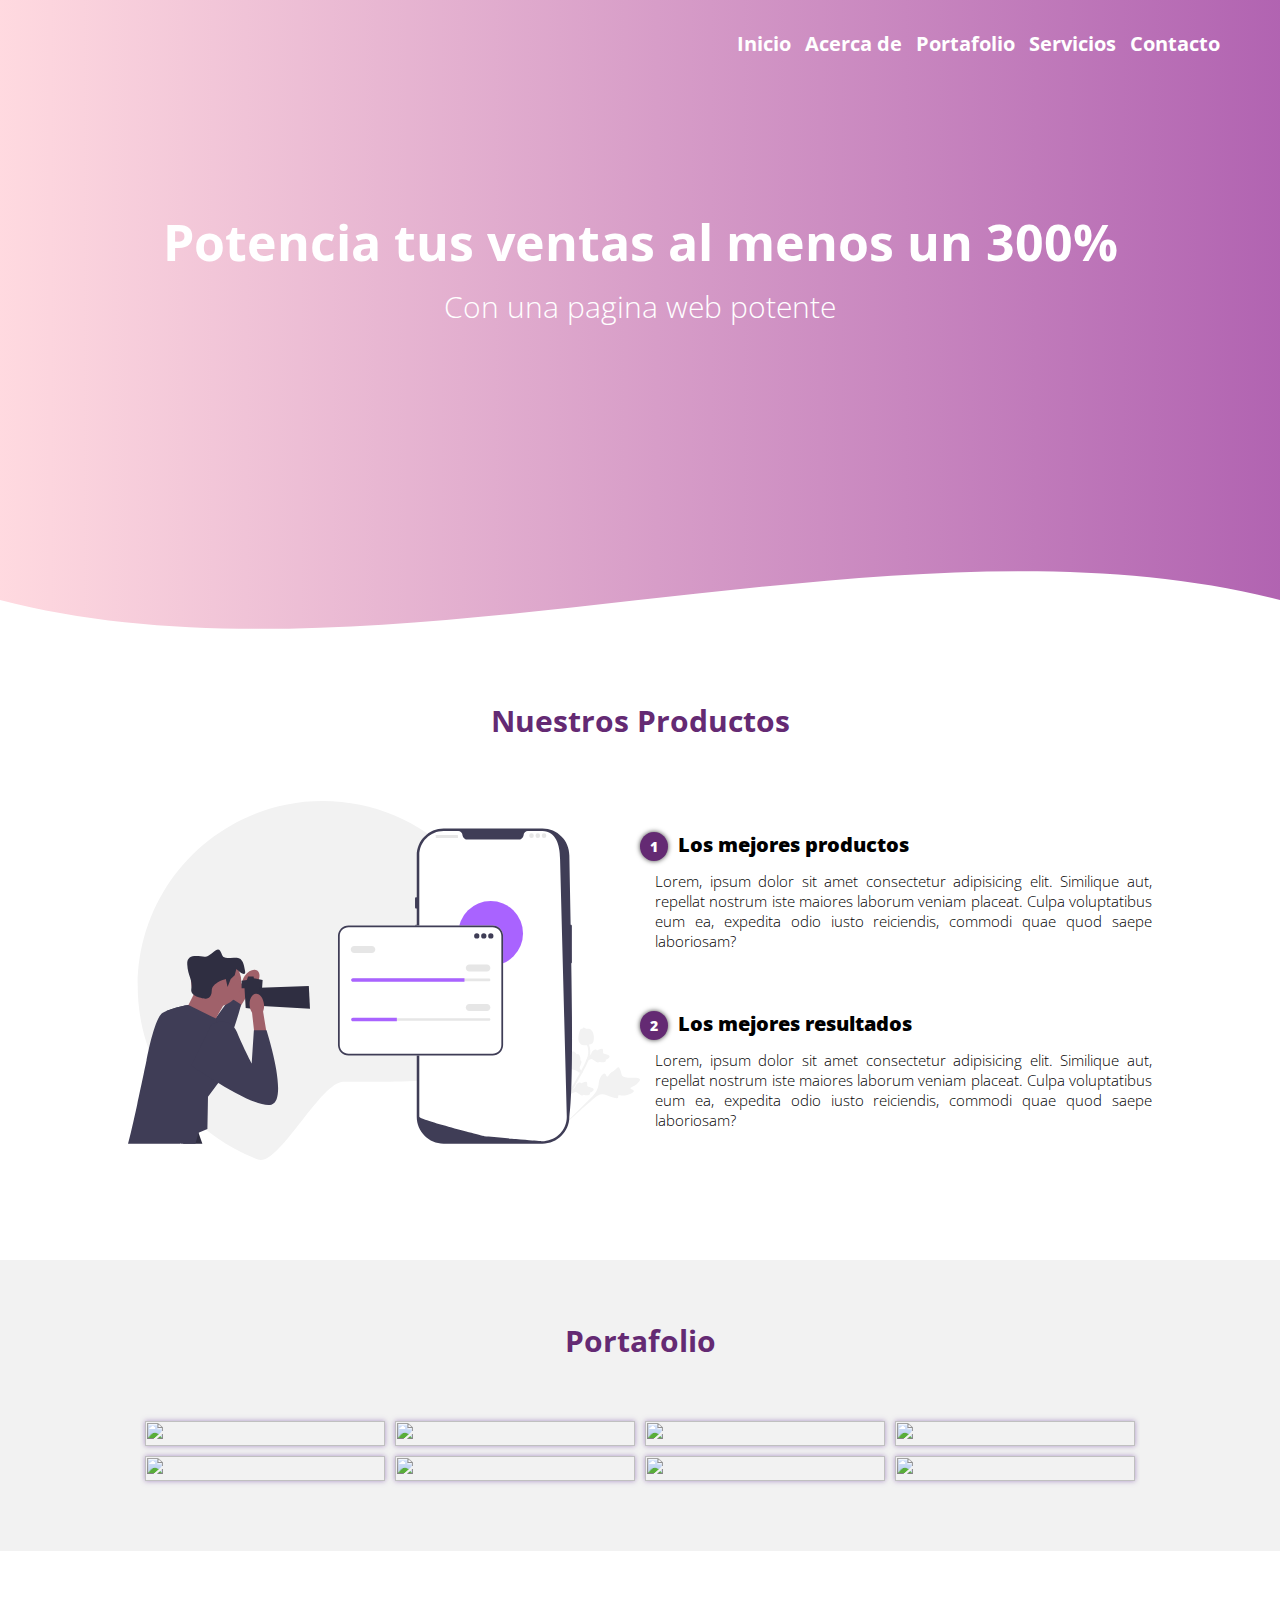
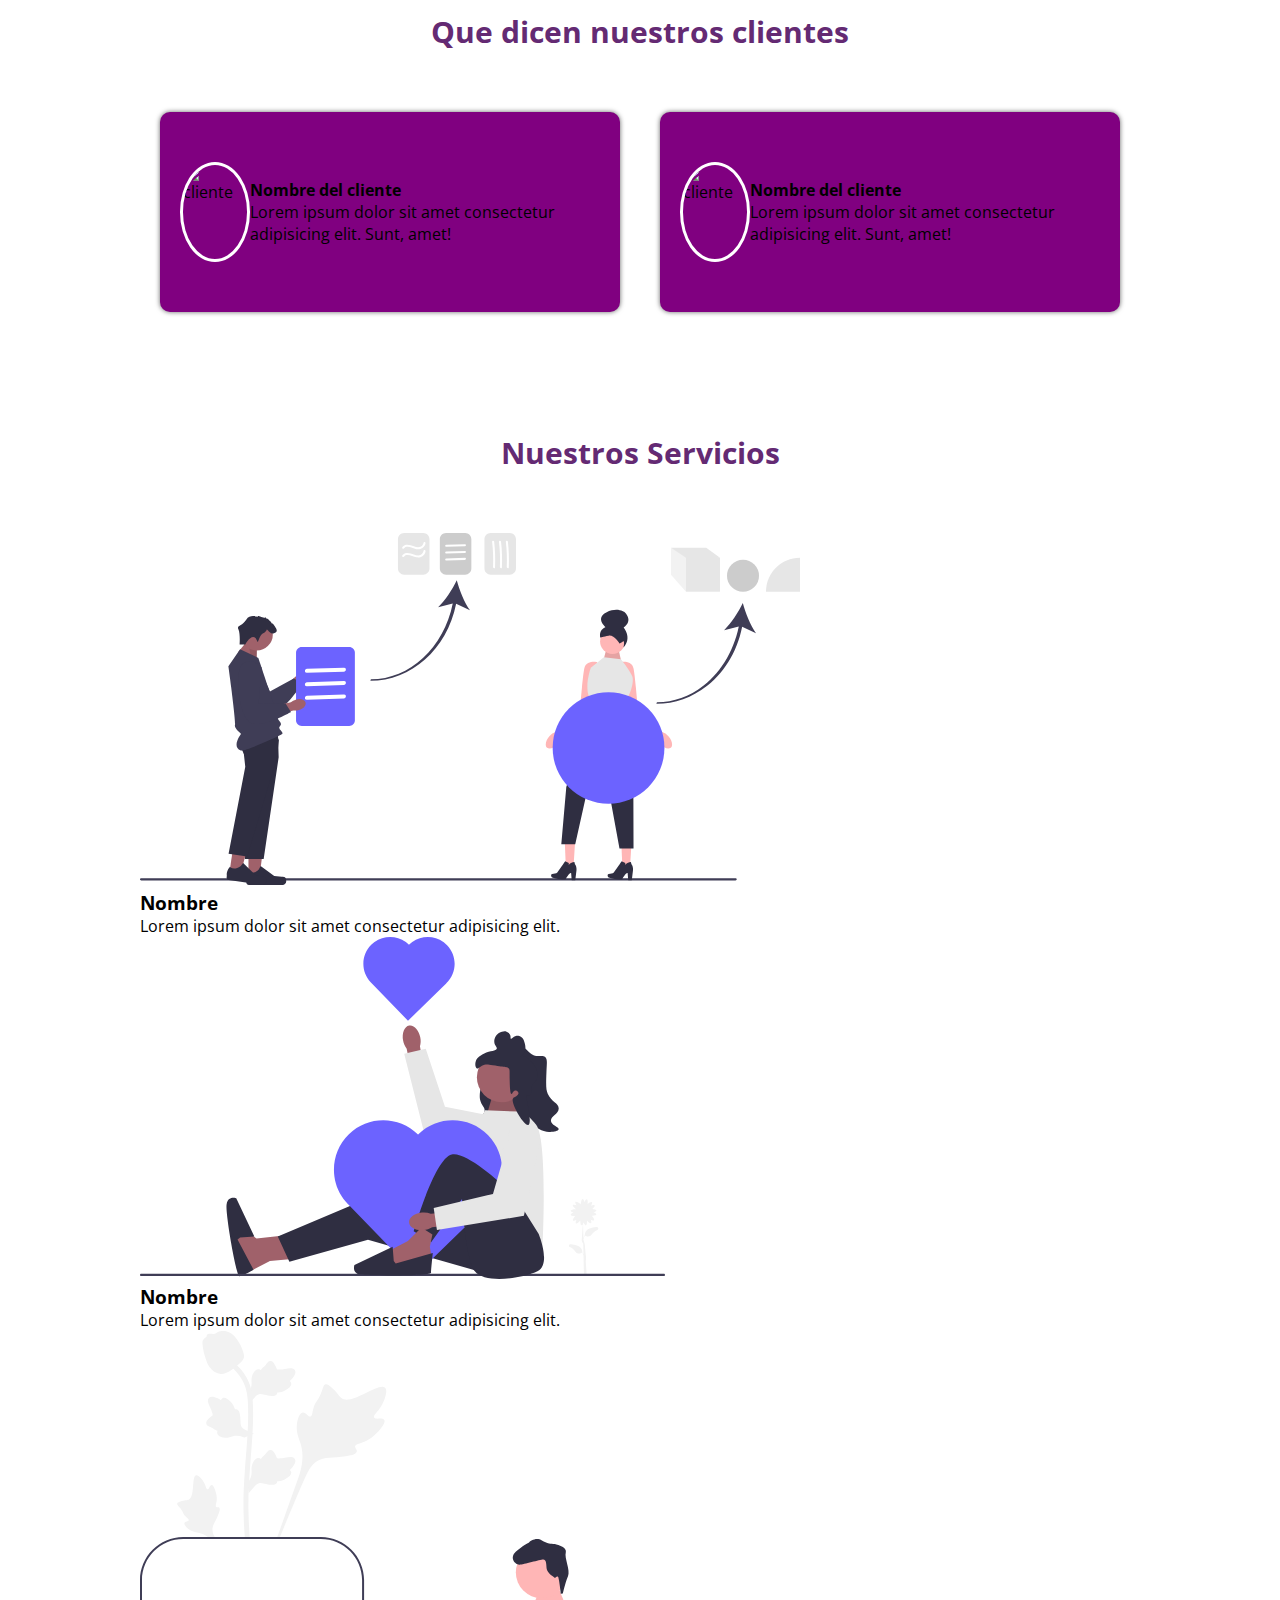
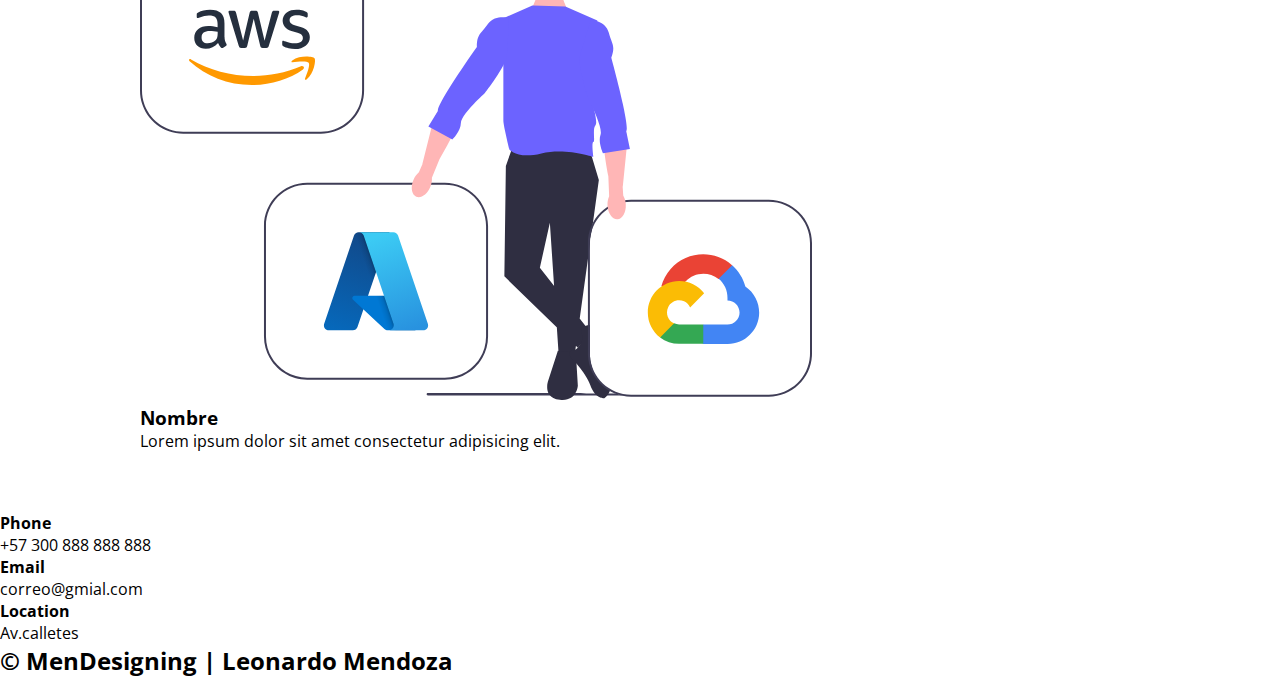
==== commit ad96a776: "Portafolio termiado y avance del contenedor clientes" ====
--- a/Ejercicio1/index.html
+++ b/Ejercicio1/index.html
@@ -77,7 +77,7 @@
                     <div class="imagen-port">
                         <img src="https://loremflickr.com/300/200/web?random=1" />
                         <div class="hover-galeria">
-                            <i class="fa-duotone fa-radar"></i>
+                            <img src="/img/incono-galeria.png" alt="icon-go">
                             <p>Nuestro trabajo</p>
                         </div>
                     </div>
@@ -85,7 +85,7 @@
                     <div class="imagen-port">
                         <img src="https://loremflickr.com/300/200/web?random=2" />
                         <div class="hover-galeria">
-                            <i class="fa-duotone fa-radar"></i>
+                            <img src="/img/incono-galeria.png" alt="icon-go">
                             <p>Nuestro trabajo</p>
                         </div>
                     </div>
@@ -93,7 +93,7 @@
                     <div class="imagen-port">
                         <img src="https://loremflickr.com/300/200/web?random=3" />
                         <div class="hover-galeria">
-                            <i class="fa-duotone fa-radar"></i>
+                            <img src="/img/incono-galeria.png" alt="icon-go">
                             <p>Nuestro trabajo</p>
                         </div>
                     </div>
@@ -101,7 +101,7 @@
                     <div class="imagen-port">
                         <img src="https://loremflickr.com/300/200/web?random=4" />
                         <div class="hover-galeria">
-                            <i class="fa-duotone fa-radar"></i>
+                            <img src="/img/incono-galeria.png" alt="icon-go">
                             <p>Nuestro trabajo</p>
                         </div>
                     </div>
@@ -109,7 +109,7 @@
                     <div class="imagen-port">
                         <img src="https://loremflickr.com/300/200/web?random=5" />
                         <div class="hover-galeria">
-                            <i class="fa-duotone fa-radar"></i>
+                            <img src="/img/incono-galeria.png" alt="icon-go">
                             <p>Nuestro trabajo</p>
                         </div>
                     </div>
@@ -117,7 +117,7 @@
                     <div class="imagen-port">
                         <img src="https://loremflickr.com/300/200/web?random=6" />
                         <div class="hover-galeria">
-                            <i class="fa-duotone fa-radar"></i>
+                            <img src="/img/incono-galeria.png" alt="icon-go">
                             <p>Nuestro trabajo</p>
                         </div>
                     </div>
@@ -125,7 +125,7 @@
                     <div class="imagen-port">
                         <img src="https://loremflickr.com/300/200/web?random=7" />
                         <div class="hover-galeria">
-                            <i class="fa-duotone fa-radar"></i>
+                            <img src="/img/incono-galeria.png" alt="icon-go">
                             <p>Nuestro trabajo</p>
                         </div>
                     </div>
@@ -133,7 +133,7 @@
                     <div class="imagen-port">
                         <img src="https://loremflickr.com/300/200/web?random=8" />
                         <div class="hover-galeria">
-                            <i class="fa-duotone fa-radar"></i>
+                            <img src="/img/incono-galeria.png" alt="icon-go">
                             <p>Nuestro trabajo</p>
                         </div>
                     </div>
@@ -144,19 +144,21 @@
 
         <section class="contenedor clientes">
             <h2 class="titulo">Que dicen nuestros clientes</h2>
-            <div class="card">
-                <img src="https://loremflickr.com/150/150/female-face?random=1?lock=1" alt="cliente">
-                <div class="contenido-texto">
-                    <h4>Nombre del cliente</h4>
-                    <p>Lorem ipsum dolor sit amet consectetur adipisicing elit. Sunt, amet!</p>
-                </div>
-            </div>
-
-            <div class="card">
-                <img src="https://loremflickr.com/150/150/female-face?random=2?lock=2" alt="cliente">
-                <div class="contenido-texto">
-                    <h4>Nombre del cliente</h4>
-                    <p>Lorem ipsum dolor sit amet consectetur adipisicing elit. Sunt, amet!</p>
+            <div class="cards">
+                <div class="card">
+                    <img src="https://loremflickr.com/150/150/female-face?random=1?lock=1" alt="cliente">
+                    <div class="contenido-texto-card">
+                        <h4>Nombre del cliente</h4>
+                        <p>Lorem ipsum dolor sit amet consectetur adipisicing elit. Sunt, amet!</p>
+                    </div>
+                </div>
+
+                <div class="card">
+                    <img src="https://loremflickr.com/150/150/female-face?random=2?lock=2" alt="cliente">
+                    <div class="contenido-texto-card">
+                        <h4>Nombre del cliente</h4>
+                        <p>Lorem ipsum dolor sit amet consectetur adipisicing elit. Sunt, amet!</p>
+                    </div>
                 </div>
             </div>
         </section>
--- a/Ejercicio1/styles.css
+++ b/Ejercicio1/styles.css
@@ -153,8 +153,7 @@
 .imagen-port {
     width: 24%;
     margin-bottom: 10px;
-    height: 200px;
-    object-fit: cover;
+    position: relative;
     overflow: hidden;
     cursor: pointer;
     box-shadow: 0 0 5px 0 rgba(102, 51, 153, .5);
@@ -163,5 +162,61 @@
 .imagen-port > img {
     width: 100%;
     height: 100%;
+    object-fit: cover;
     display: block;
+}
+
+.hover-galeria {
+    position: absolute;
+    top: 0;
+    width: 100%;
+    height: 100%;
+    transform: scale(0) rotate(-180deg);
+    background: hsla(273, 91%, 27%, 0.5);
+    transition: transform .2s;
+    display: flex;
+    flex-direction: column;
+    justify-content: center;
+    align-items: center;
+}
+
+.hover-galeria img {
+    width: 50px;
+    height: 50px;
+}
+
+.hover-galeria p {
+    color: white;
+}
+
+.imagen-port:hover .hover-galeria {
+    transform: scale(1) rotate(0deg);
+}
+
+/* ----------- Que dicen nuestros clientes ------------ */
+
+.cards {
+    display: flex;
+    justify-content: space-around;
+
+}
+
+.card {
+    background: purple;
+    display: flex;
+    width: 46%;
+    height: 200px;
+    align-items: center;
+    justify-content: space-around;
+    padding: 20px;
+    border-radius: 10px;
+    box-shadow: 0 0 5px 0 rgba(0, 0, 0, 0.6);
+}
+
+.card img {
+    width: 100px;
+    height: 100px;
+    border-radius: 50%;
+    object-fit: cover;
+    border: 3px solid white;
 }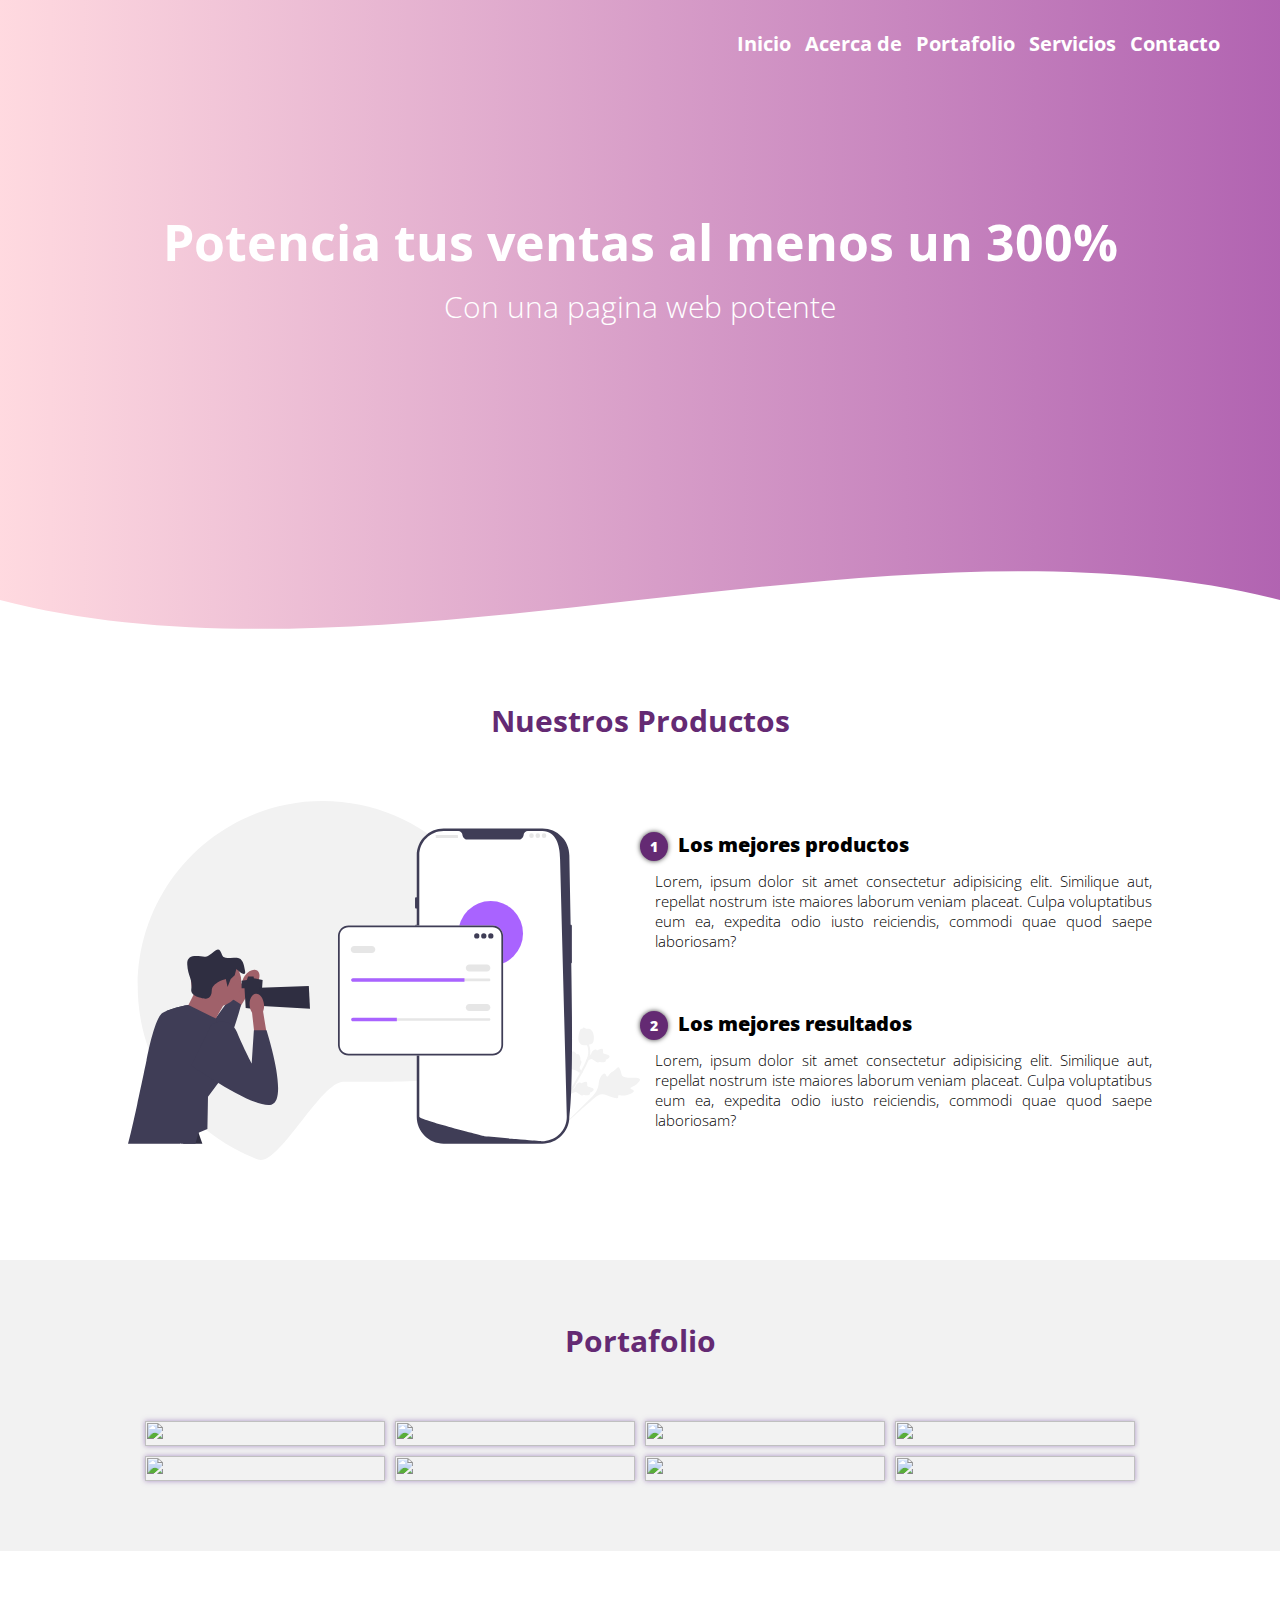
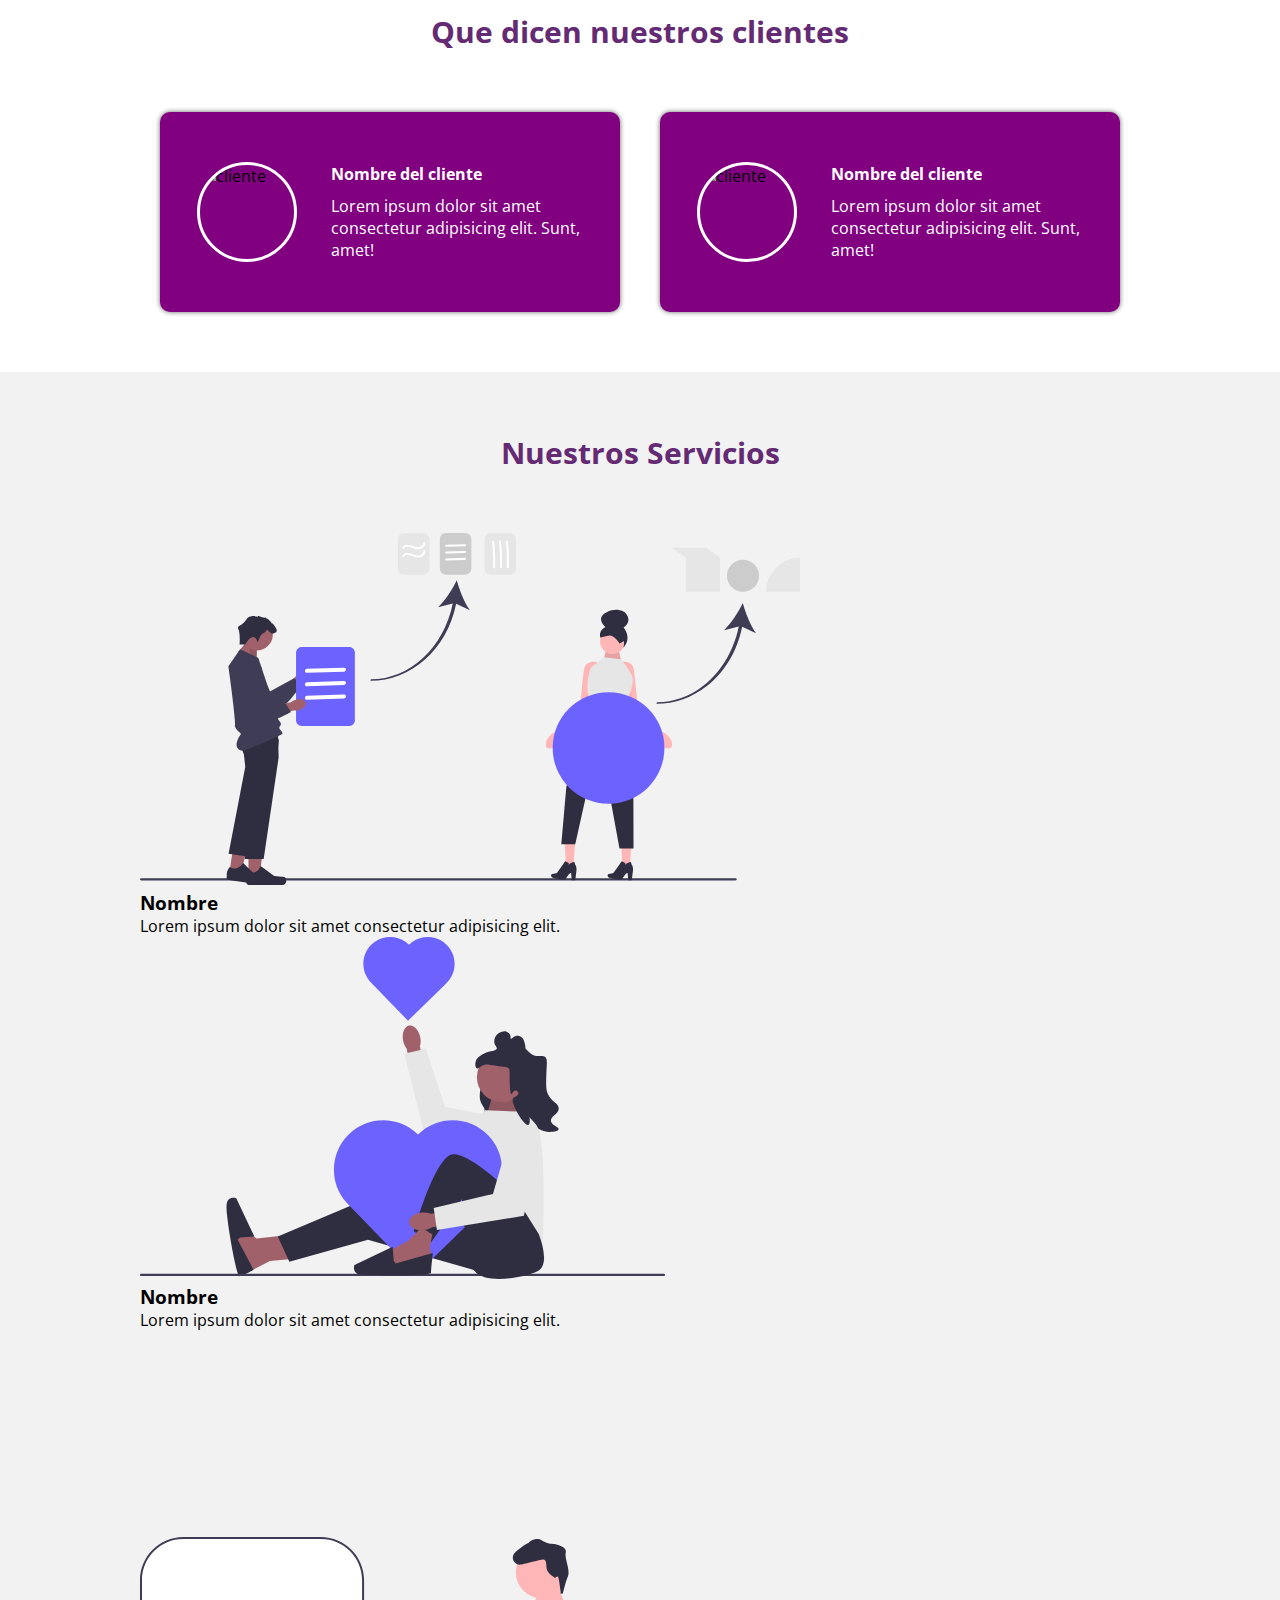
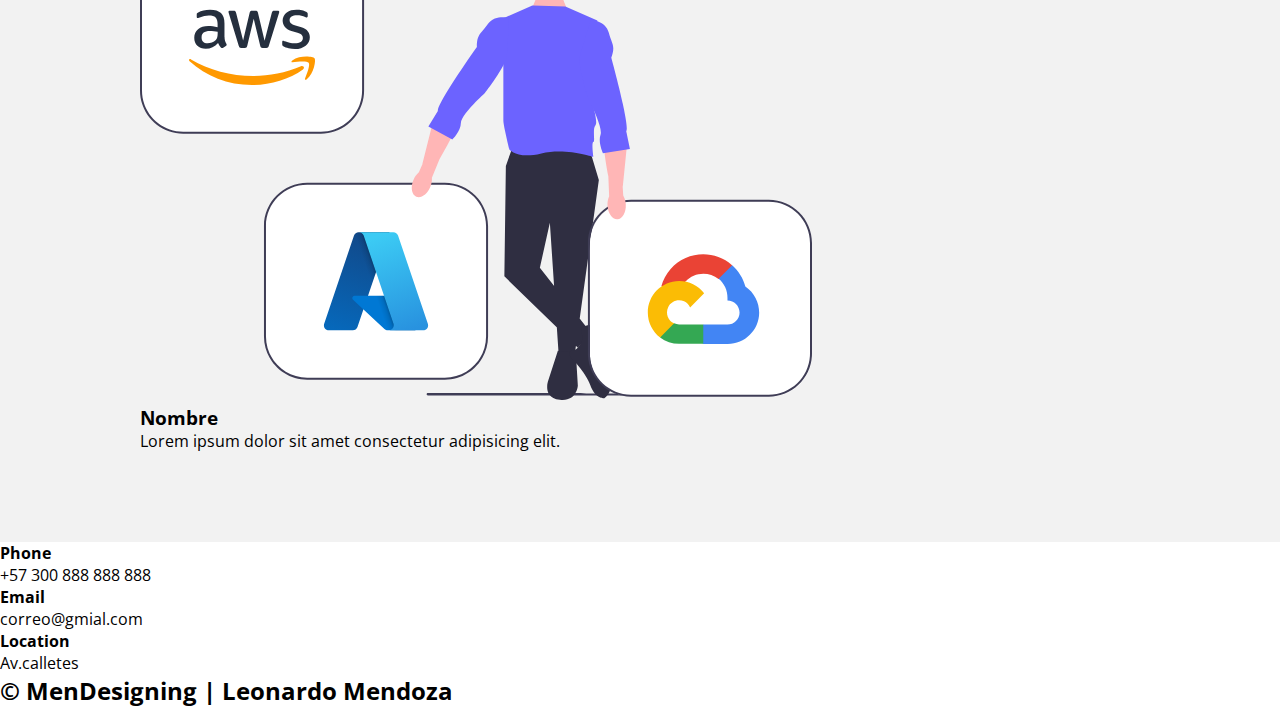
==== commit b8cf60b6: "Terminada la parte de sobre nuestros clientes" ====
--- a/Ejercicio1/index.html
+++ b/Ejercicio1/index.html
@@ -167,6 +167,7 @@
             <div class="contenedor">
 
                 <h2 class="titulo">Nuestros Servicios</h2>
+                <div class="contenedor-about-services">
                 <div class="servicio-cont">
                     <div class="servicio ind">
                         <img src="img/service1.svg" alt="Servicios">
@@ -190,7 +191,7 @@
                         <p>Lorem ipsum dolor sit amet consectetur adipisicing elit.</p>
                     </div>
                 </div>
-
+            </div>
             </div>
         </section>
 
--- a/Ejercicio1/styles.css
+++ b/Ejercicio1/styles.css
@@ -219,4 +219,19 @@
     border-radius: 50%;
     object-fit: cover;
     border: 3px solid white;
+}
+
+.contenido-texto-card {
+    width: 60%;
+    color: #fff;
+}
+
+.contenido-texto-card p {
+    font-weight: 300px;
+    padding-top: 10px;
+}
+
+.about-services {
+    background: #f2f2f2;
+    padding-bottom: 30px;
 }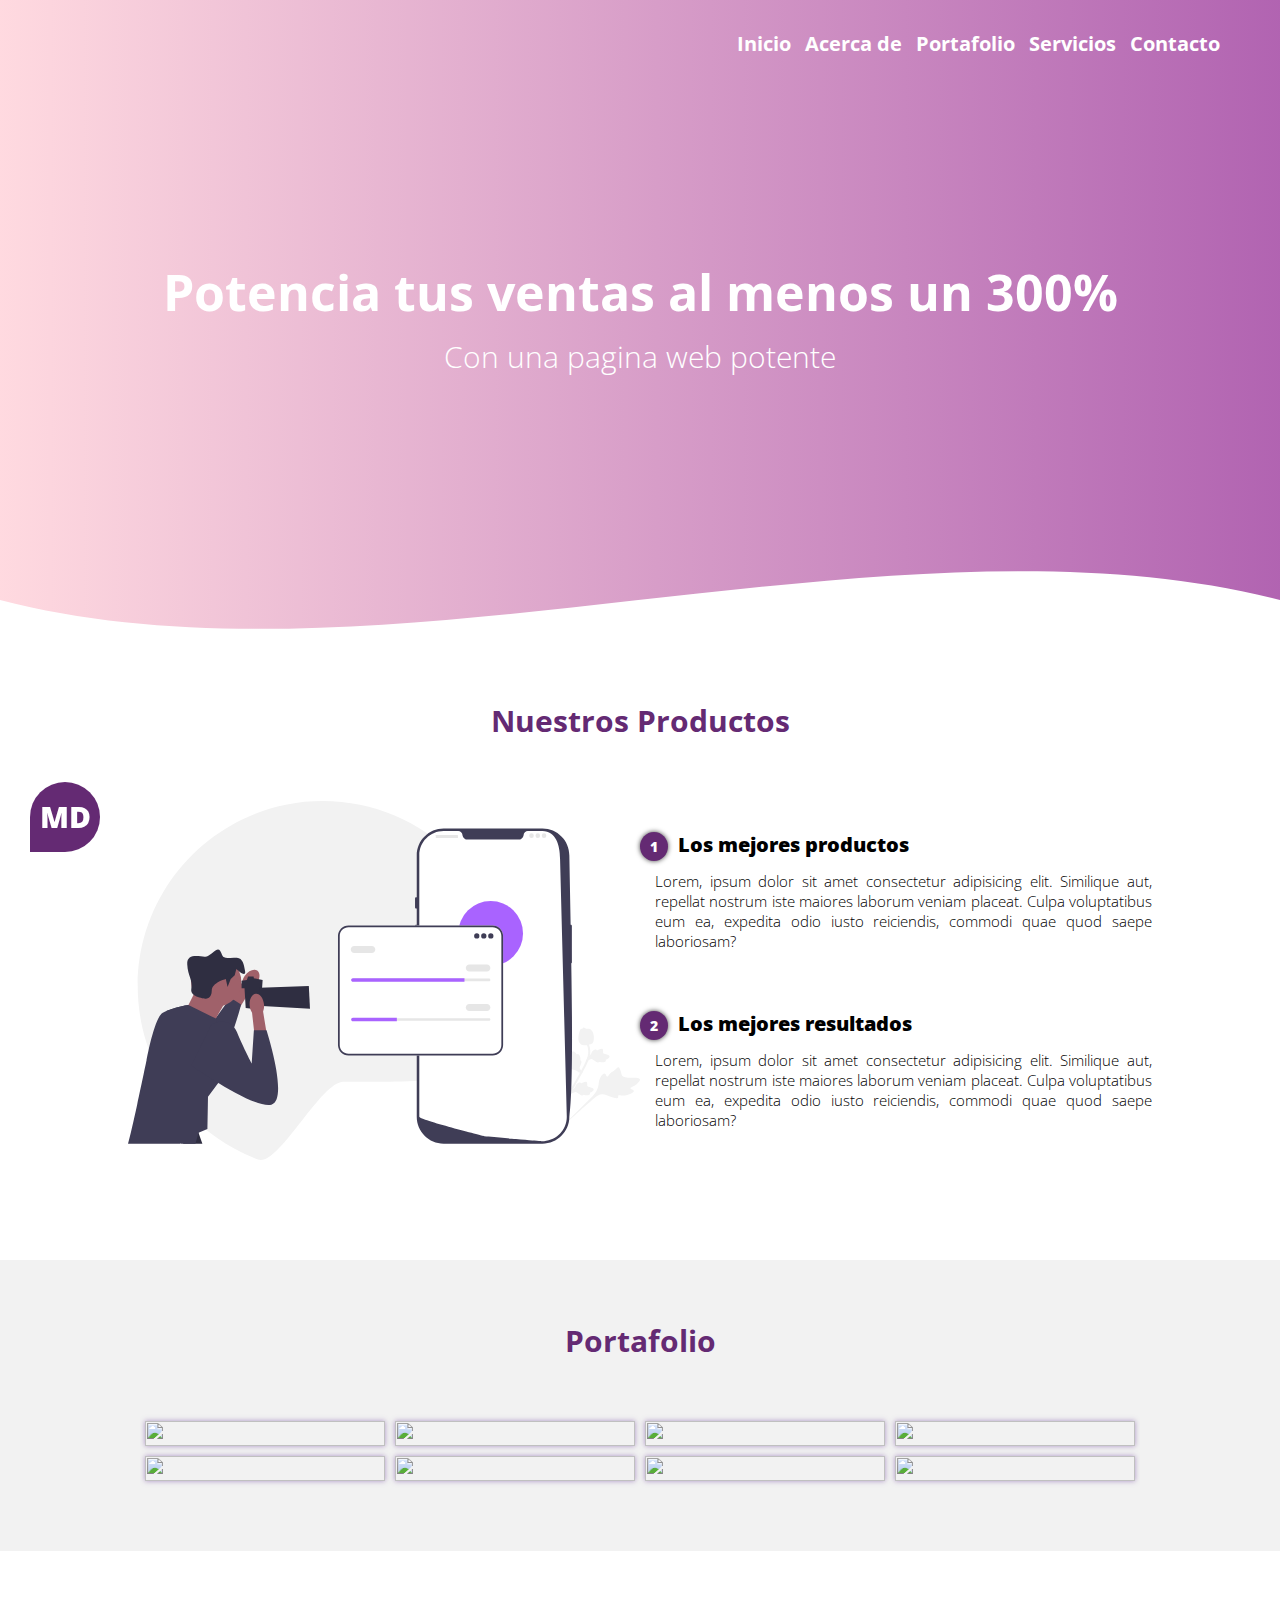
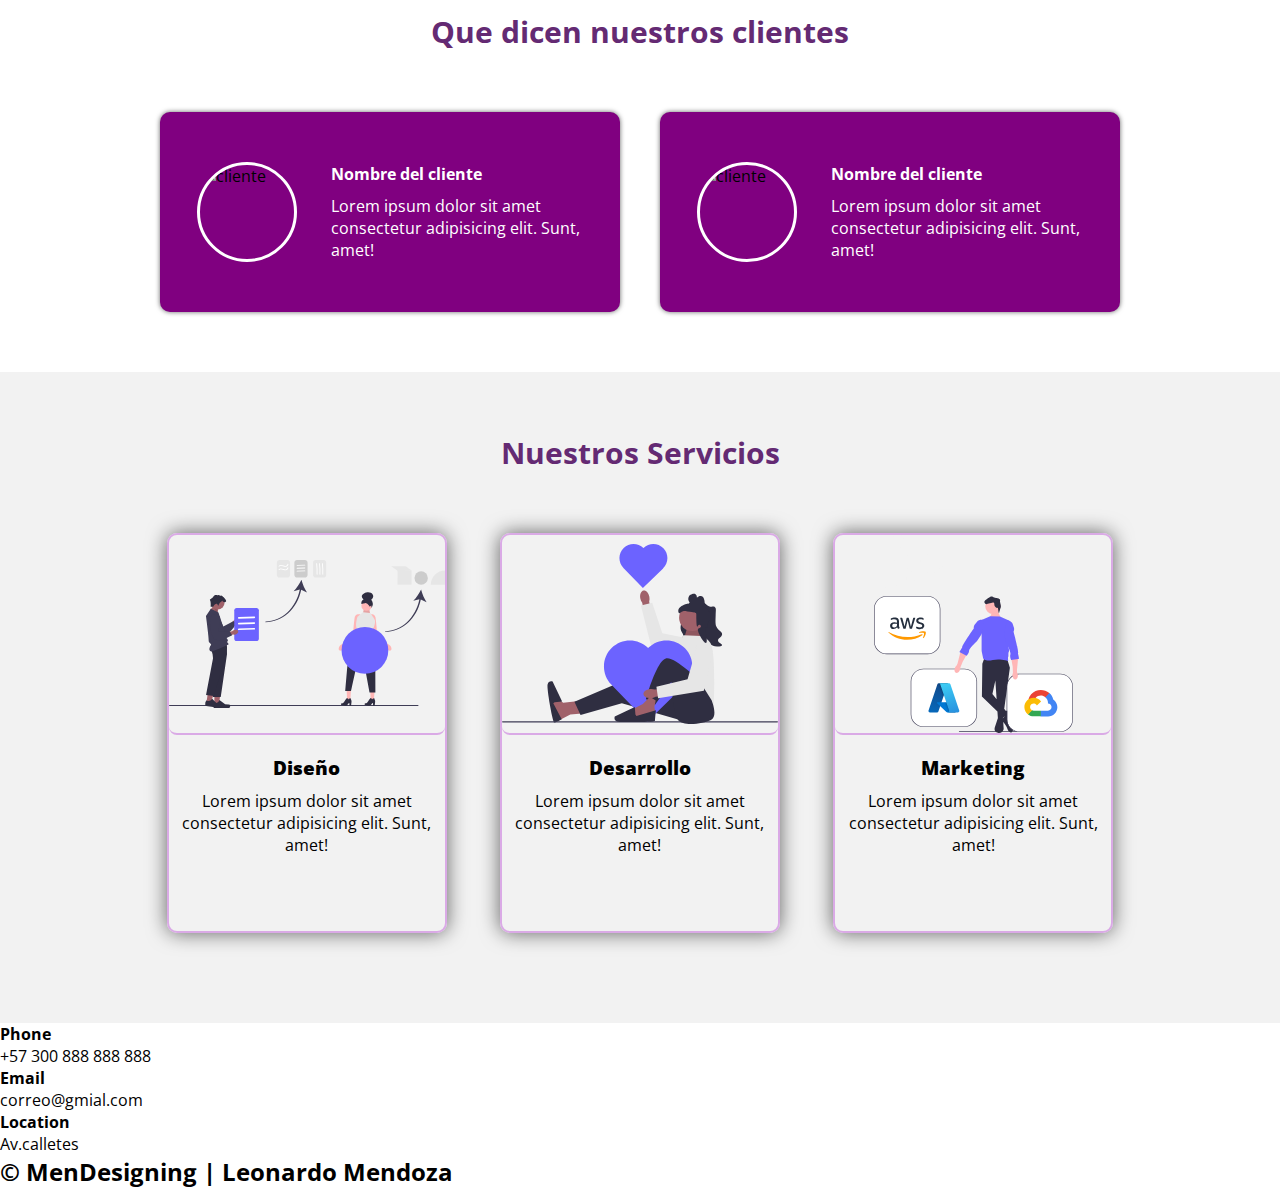
==== commit 1c4b5a83: "Reajuste" ====
--- a/Ejercicio1/index.html
+++ b/Ejercicio1/index.html
@@ -10,11 +10,16 @@
     <link href="https://fonts.googleapis.com/css2?family=Open+Sans:wght@300&display=swap" rel="stylesheet">
     <script src="https://kit.fontawesome.com/8139b6debe.js" crossorigin="anonymous"></script>
     <link rel="shortcut icon" href="iconoPagina.ico" type="image/x-icon">
+    <script src="index.js"></script>
     <link rel="stylesheet" href="styles.css">
     <title>Leonardo-Pagina1</title>
 </head>
 
 <body>
+
+    <div class="flotante" id="bienvenida">
+        <a href="#">MD</a>
+    </div>
 
     <header>
 
@@ -164,35 +169,34 @@
         </section>
 
         <section class="about-services">
+
             <div class="contenedor">
-
                 <h2 class="titulo">Nuestros Servicios</h2>
-                <div class="contenedor-about-services">
-                <div class="servicio-cont">
-                    <div class="servicio ind">
-                        <img src="img/service1.svg" alt="Servicios">
-                        <h3>Nombre</h3>
-                        <p>Lorem ipsum dolor sit amet consectetur adipisicing elit.</p>
-                    </div>
-                </div>
-
-                <div class="servicio-cont">
-                    <div class="servicio ind">
-                        <img src="img/service2.svg" alt="Servicios">
-                        <h3>Nombre</h3>
-                        <p>Lorem ipsum dolor sit amet consectetur adipisicing elit.</p>
-                    </div>
-                </div>
-
-                <div class="servicio-cont">
-                    <div class="servicio ind">
-                        <img src="img/service3.svg" alt="Servicios">
-                        <h3>Nombre</h3>
-                        <p>Lorem ipsum dolor sit amet consectetur adipisicing elit.</p>
-                    </div>
-                </div>
-            </div>
-            </div>
+
+                <div class="contenedor-about">
+
+                    <div class="servicios">
+                        <img src="img/service1.svg" alt="servicio">
+                        <h3>Diseño</h3>
+                        <p>Lorem ipsum dolor sit amet consectetur adipisicing elit. Sunt, amet!</p>
+                    </div>
+
+                    <div class="servicios">
+                        <img src="img/service2.svg" alt="servicio">
+                        <h3>Desarrollo</h3>
+                        <p>Lorem ipsum dolor sit amet consectetur adipisicing elit. Sunt, amet!</p>
+                    </div>
+
+                    <div class="servicios">
+                        <img src="img/service3.svg" alt="servicio">
+                        <h3>Marketing</h3>
+                        <p>Lorem ipsum dolor sit amet consectetur adipisicing elit. Sunt, amet!</p>
+                    </div>
+
+                </div>
+
+            </div>
+
         </section>
 
     </main>
--- a/Ejercicio1/styles.css
+++ b/Ejercicio1/styles.css
@@ -25,6 +25,37 @@
 }
 
 /* ------------------  Header -------------- */
+
+/* Circuilo flotante en la parte de abajo */
+
+.flotante {
+    position: fixed;
+    bottom: 48px;
+    left: 30px;
+    width: 70px;
+    height: 70px;
+    border-radius: 50% 50% 50% 0;
+    background-color: #642a73;
+    z-index: 1;
+}
+
+.flotante a{
+    font-size: 30px;
+    color: #fff;
+    text-align: center;
+    line-height: 70px;
+    display: block;
+    text-decoration: none;
+    font-weight: 800;
+}
+
+.flotante:hover {
+    background-color: #823b94;
+    border-radius: 50%;
+    transform: scale(1.1);
+    transition:border-radius 0.5s, transform 0.5s;
+}
+
 
 header {
     width: 100%;
@@ -42,8 +73,9 @@
 
 .navbar {
     text-align: right;
-    padding: 30px 50px 0 0;
-}
+    padding: 30px 50px 50px 0;
+}
+
 
 .navbar > a {
     color: white;
@@ -56,7 +88,7 @@
 }
 
 .navbar > a:hover {
-    border-bottom: 3px solid #fff;
+    border-bottom: 3px  solid #fff;
     padding-bottom: 5px;
 }
 
@@ -234,4 +266,47 @@
 .about-services {
     background: #f2f2f2;
     padding-bottom: 30px;
+}
+
+.servicios img {
+    width: 200px auto;
+    height: 200px;
+    object-fit: contain;
+    border-bottom: 2px solid #daaae6;
+    border-radius: 8px;
+}
+
+.servicios h3 {
+    font-weight: 900;
+    margin-bottom: 10px;
+    margin-top: 20px;
+    text-align: center;
+}
+
+.servicios p {
+    text-align: center;
+}
+
+.servicios {
+    box-shadow: 0 0 20px 0 rgba(0, 0, 0, 0.6);
+    overflow: hidden;
+    width: 28%;
+    height: 400px;
+    display: flex;
+    flex-direction: column;
+    border-radius: 10px;
+    border: 2px solid #daaae6;
+    transform: scale(1);
+    transition: transform .5s;
+}
+
+.servicios:hover {
+    box-shadow: 0 0 10px 0 rgba(86, 5, 102, 0.6);
+    transform: scale(1.1);
+    transition: transform .3s, box-shadow .3s;
+}
+
+.contenedor-about {
+    display: flex;
+    justify-content: space-around;
 }